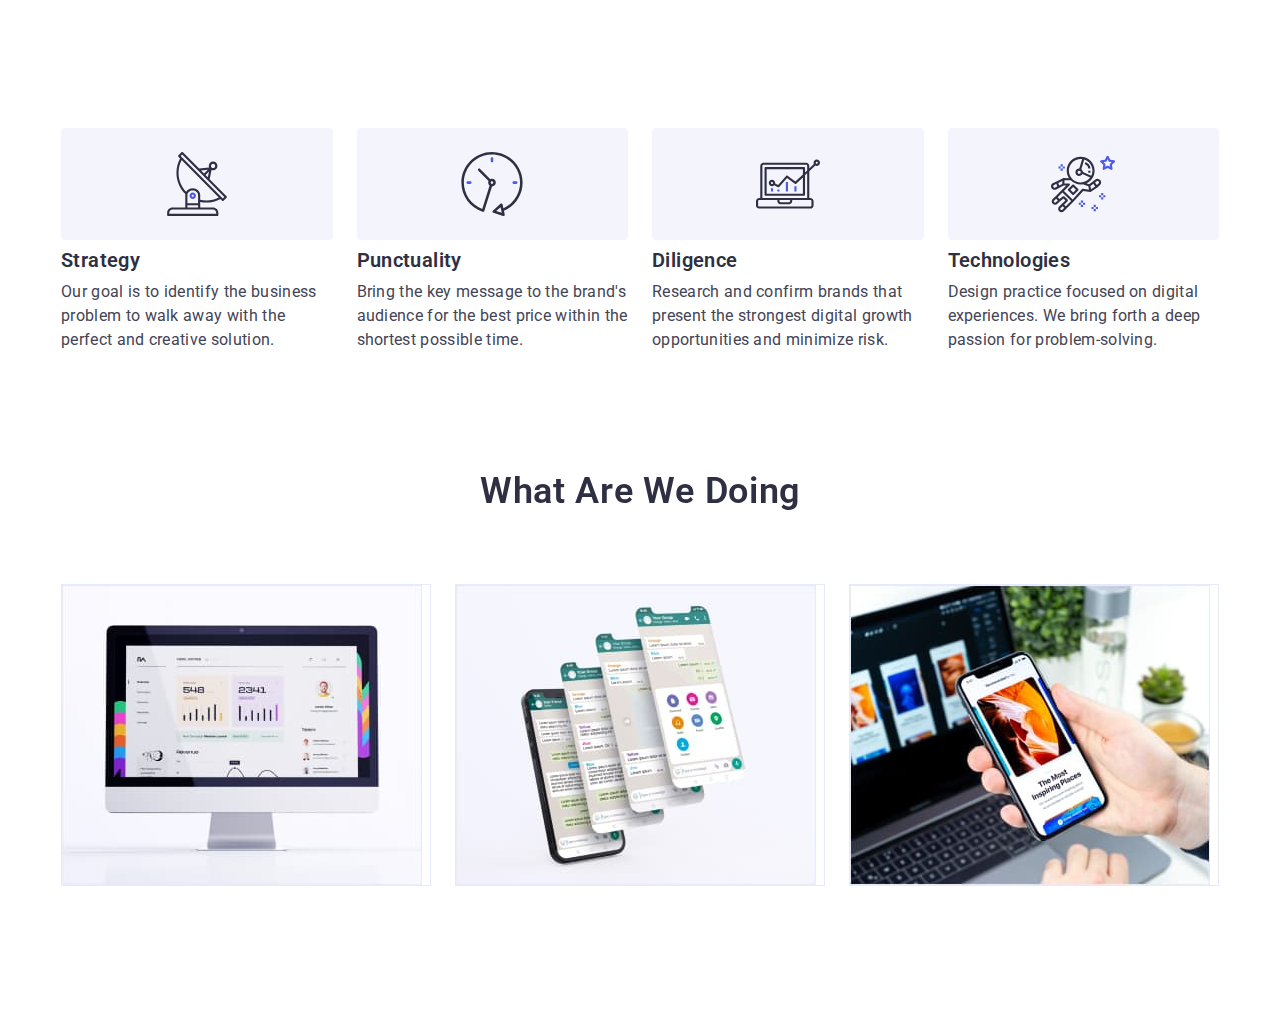
==== index.html @ c8f5b886 "Added adaptive markup for Our strengths section of index page" ====
<!DOCTYPE html>
<html lang="en">
    <head>
        <meta charset="UTF-8" />
        <meta http-equiv="X-UA-Compatible" content="IE=edge" />
        <meta name="viewport" content="width=device-width, initial-scale=1.0" />
        <title>WebStudio</title>
        <link rel="preconnect" href="https://fonts.googleapis.com" />
        <link rel="preconnect" href="https://fonts.gstatic.com" crossorigin />
        <link
            href="https://fonts.googleapis.com/css2?family=Raleway:wght@800&family=Roboto:wght@400;500;700;900&display=swap"
            rel="stylesheet"
        />
        <link
            rel="stylesheet"
            href="https://cdnjs.cloudflare.com/ajax/libs/animate.css/4.1.1/animate.min.css"
        />
        <link rel="stylesheet" href="https://unpkg.com/aos@next/dist/aos.css" />
        <link
            rel="stylesheet"
            href="https://cdnjs.cloudflare.com/ajax/libs/modern-normalize/1.1.0/modern-normalize.min.css"
            integrity="sha512-wpPYUAdjBVSE4KJnH1VR1HeZfpl1ub8YT/NKx4PuQ5NmX2tKuGu6U/JRp5y+Y8XG2tV+wKQpNHVUX03MfMFn9Q=="
            crossorigin="anonymous"
            referrerpolicy="no-referrer"
        />
        <link rel="stylesheet" href="./css/styles.css" />
        <link rel="stylesheet" href="./css/mobile.css" />
        <link rel="stylesheet" href="./css/tablet.css" />
        <link rel="stylesheet" href="./css/desktop.css" />
    </head>
    <body>
        <!-- <header class="header">
            <div class="container header-container">
                <nav class="header-navigation">
                    <a class="header-logo" href="./index.html"
                        >Web<span class="header-logo hl-span">Studio</span>
                    </a>
                    <ul class="header-list list">
                        <li class="header-item">
                            <a class="header-link current" href="./index.html">Studio</a>
                        </li>
                        <li class="header-item">
                            <a class="header-link" href="./portfolio.html">Portfolio</a>
                        </li>
                        <li class="header-item"><a class="header-link" href="">Contacts</a></li>
                    </ul>
                </nav>
                <ul class="header-contacts-list list">
                    <li class="header-contacts-item">
                        <a class="header-contacts-mail" href="mailto:info@devstudio.com"
                            >info@devstudio.com</a
                        >
                    </li>
                    <li class="header-contacts-item">
                        <a class="header-contacts-tel" href="tel:+11(000)111-11-11"
                            >+11 (000) 111-11-11</a
                        >
                    </li>
                </ul>
                <button class="menu-open-btn">
                    <svg class="menu-open-icon" width="32" height="22">
                        <use href="./images/icons.svg#icon-menu-hamburger"></use>
                    </svg>
                </button>
            </div>
            <div class="mob-menu">
                <div class="container">
                    <div class="mob-menu-top">
                        <button class="menu-close-btn">
                            <svg class="menu-close-icon" width="24" height="24">
                                <use href="./images/icons.svg#icon-close-icon-mob"></use>
                            </svg>
                        </button>
                        <nav class="menu-navigation">
                            <ul class="menu-list list">
                                <li class="menu-item">
                                    <a class="menu-link" href="./index.html">Studio</a>
                                </li>
                                <li class="menu-item">
                                    <a class="menu-link" href="./portfolio.html">Portfolio</a>
                                </li>
                                <li class="menu-item"><a class="menu-link" href="">Contacts</a></li>
                            </ul>
                        </nav>
                    </div>
                    <div class="mob-menu-bottom">
                        <ul class="menu-contacts-list list">
                            <li class="menu-contacts-item">
                                <a class="menu-contacts-mail" href="mailto:info@devstudio.com"
                                    >info@devstudio.com</a
                                >
                            </li>
                            <li class="menu-contacts-item">
                                <a class="menu-contacts-tel" href="tel:+11(000)111-11-11"
                                    >+11 (000) 111-11-11</a
                                >
                            </li>
                        </ul>
                    </div>
                </div>
            </div>
        </header> -->
        <main>
            <!-- Big banner -->
            <!-- <section class="big-banner big-banner-container">
                <div class="container">
                    <h1
                        class="big-banner-title animate__animated animate__zoomInDown animate__slow"
                    >
                        Effective Solutions for Your Business
                    </h1>
                    <button class="big-banner-btn" type="button" data-modal-open>
                        Order Service
                    </button>
                </div>
            </section> -->
            <!-- Why do you choose us -->
            <section class="our-strengths">
                <div class="container">
                    <h2 class="visually-hidden">Why do you choose us</h2>
                    <ul class="os-icons-list list">
                        <li class="os-icons-item">
                            <svg width="64px" height="64px">
                                <use href="./images/icons.svg#icon-antenna"></use>
                            </svg>
                        </li>
                        <li class="os-icons-item">
                            <svg width="64px" height="64px">
                                <use href="./images/icons.svg#icon-clock"></use>
                            </svg>
                        </li>
                        <li class="os-icons-item">
                            <svg width="64px" height="64px">
                                <use href="./images/icons.svg#icon-diagram"></use>
                            </svg>
                        </li>
                        <li class="os-icons-item">
                            <svg width="64px" height="64px">
                                <use href="./images/icons.svg#icon-astronaut"></use>
                            </svg>
                        </li>
                    </ul>
                    <ul class="our-strengths-list list">
                        <li class="our-strengths-item">
                            <h3 class="our-strengths-title">Strategy</h3>
                            <p class="our-strengths-text">
                                Our goal is to identify the business problem to walk away with the
                                perfect and creative solution.
                            </p>
                        </li>
                        <li class="our-strengths-item">
                            <h3 class="our-strengths-title">Punctuality</h3>
                            <p class="our-strengths-text">
                                Bring the key message to the brand's audience for the best price
                                within the shortest possible time.
                            </p>
                        </li>
                        <li class="our-strengths-item">
                            <h3 class="our-strengths-title">Diligence</h3>
                            <p class="our-strengths-text">
                                Research and confirm brands that present the strongest digital
                                growth opportunities and minimize risk.
                            </p>
                        </li>
                        <li class="our-strengths-item">
                            <h3 class="our-strengths-title">Technologies</h3>
                            <p class="our-strengths-text">
                                Design practice focused on digital experiences. We bring forth a
                                deep passion for problem-solving.
                            </p>
                        </li>
                    </ul>
                </div>
            </section>
            <!-- What are we doing -->
            <section class="our-projects">
                <div class="container">
                    <h2
                        class="our-projects-title"
                        data-aos="zoom-in-down"
                        data-aos-duration="1000"
                        data-aos-mirror="true"
                    >
                        What are we doing
                    </h2>
                    <ul class="our-projects-list list">
                        <li class="our-projects-item">
                            <img
                                src="./images/monitor.jpg"
                                alt="Monitor with the company's website displayed"
                                width="360"
                            />
                        </li>
                        <li class="our-projects-item">
                            <img
                                src="./images/cellphone.jpg"
                                alt="Mobile phone with the application displayed"
                                width="360"
                            />
                        </li>
                        <li class="our-projects-item">
                            <img
                                src="./images/laptop_and_cellphone.jpg"
                                alt="laptop and cellphone with the application displayed"
                                width="360"
                            />
                        </li>
                    </ul>
                </div>
            </section>
            <!-- Out team -->
            <!-- <section class="our-team">
                <div class="container">
                    <h2
                        class="our-team-title"
                        data-aos="zoom-in-down"
                        data-aos-duration="1000"
                        data-aos-mirror="true"
                    >
                        Our Team
                    </h2>
                    <ul class="our-team-list list">
                        <li class="our-team-item">
                            <img
                                src="./images/teammate-1.jpg"
                                alt="Photo by Mark Guerrero"
                                width="264"
                            />
                            <div class="teammate-text-container">
                                <h3 class="teammate-title">Mark Guerrero</h3>
                                <p class="teammate-text">Product Designer</p>
                                <ul class="ot-social-list list">
                                    <li class="social-list-item">
                                        <a
                                            class="social-item-link"
                                            target="_blank"
                                            rel="noreferrer noopener nofollow"
                                            href=""
                                        >
                                            <svg class="social-item-icon" width="16" height="16">
                                                <use href="./images/icons.svg#icon-instagram"></use>
                                            </svg>
                                        </a>
                                    </li>
                                    <li class="social-list-item">
                                        <a
                                            class="social-item-link"
                                            target="_blank"
                                            rel="noreferrer noopener nofollow"
                                            href=""
                                        >
                                            <svg class="social-item-icon" width="16" height="16">
                                                <use href="./images/icons.svg#icon-twitter"></use>
                                            </svg>
                                        </a>
                                    </li>
                                    <li class="social-list-item">
                                        <a
                                            class="social-item-link"
                                            target="_blank"
                                            rel="noreferrer noopener nofollow"
                                            href=""
                                        >
                                            <svg class="social-item-icon" width="16" height="16">
                                                <use href="./images/icons.svg#icon-facebook"></use>
                                            </svg>
                                        </a>
                                    </li>
                                    <li class="social-list-item">
                                        <a
                                            class="social-item-link"
                                            target="_blank"
                                            rel="noreferrer noopener nofollow"
                                            href=""
                                        >
                                            <svg class="social-item-icon" width="16" height="16">
                                                <use href="./images/icons.svg#icon-linkedin"></use>
                                            </svg>
                                        </a>
                                    </li>
                                </ul>
                            </div>
                        </li>
                        <li class="our-team-item">
                            <img
                                src="./images/teammate-2.jpg"
                                alt="Photo by Tom Ford"
                                width="264"
                            />
                            <div class="teammate-text-container">
                                <h3 class="teammate-title">Tom Ford</h3>
                                <p class="teammate-text">Frontend Developer</p>
                                <ul class="ot-social-list list">
                                    <li class="social-list-item">
                                        <a
                                            class="social-item-link"
                                            target="_blank"
                                            rel="noreferrer noopener nofollow"
                                            href=""
                                        >
                                            <svg class="social-item-icon" width="16" height="16">
                                                <use href="./images/icons.svg#icon-instagram"></use>
                                            </svg>
                                        </a>
                                    </li>
                                    <li class="social-list-item">
                                        <a
                                            class="social-item-link"
                                            target="_blank"
                                            rel="noreferrer noopener nofollow"
                                            href=""
                                        >
                                            <svg class="social-item-icon" width="16" height="16">
                                                <use href="./images/icons.svg#icon-twitter"></use>
                                            </svg>
                                        </a>
                                    </li>
                                    <li class="social-list-item">
                                        <a
                                            class="social-item-link"
                                            target="_blank"
                                            rel="noreferrer noopener nofollow"
                                            href=""
                                        >
                                            <svg class="social-item-icon" width="16" height="16">
                                                <use href="./images/icons.svg#icon-facebook"></use>
                                            </svg>
                                        </a>
                                    </li>
                                    <li class="social-list-item">
                                        <a
                                            class="social-item-link"
                                            target="_blank"
                                            rel="noreferrer noopener nofollow"
                                            href=""
                                        >
                                            <svg class="social-item-icon" width="16" height="16">
                                                <use href="./images/icons.svg#icon-linkedin"></use>
                                            </svg>
                                        </a>
                                    </li>
                                </ul>
                            </div>
                        </li>
                        <li class="our-team-item">
                            <img
                                src="./images/teammate-3.jpg"
                                alt="Photo by Camila Garcia"
                                width="264"
                            />
                            <div class="teammate-text-container">
                                <h3 class="teammate-title">Camila Garcia</h3>
                                <p class="teammate-text">Marketing</p>
                                <ul class="ot-social-list list">
                                    <li class="social-list-item">
                                        <a
                                            class="social-item-link"
                                            target="_blank"
                                            rel="noreferrer noopener nofollow"
                                            href=""
                                        >
                                            <svg class="social-item-icon" width="16" height="16">
                                                <use href="./images/icons.svg#icon-instagram"></use>
                                            </svg>
                                        </a>
                                    </li>
                                    <li class="social-list-item">
                                        <a
                                            class="social-item-link"
                                            target="_blank"
                                            rel="noreferrer noopener nofollow"
                                            href=""
                                        >
                                            <svg class="social-item-icon" width="16" height="16">
                                                <use href="./images/icons.svg#icon-twitter"></use>
                                            </svg>
                                        </a>
                                    </li>
                                    <li class="social-list-item">
                                        <a
                                            class="social-item-link"
                                            target="_blank"
                                            rel="noreferrer noopener nofollow"
                                            href=""
                                        >
                                            <svg class="social-item-icon" width="16" height="16">
                                                <use href="./images/icons.svg#icon-facebook"></use>
                                            </svg>
                                        </a>
                                    </li>
                                    <li class="social-list-item">
                                        <a
                                            class="social-item-link"
                                            target="_blank"
                                            rel="noreferrer noopener nofollow"
                                            href=""
                                        >
                                            <svg class="social-item-icon" width="16" height="16">
                                                <use href="./images/icons.svg#icon-linkedin"></use>
                                            </svg>
                                        </a>
                                    </li>
                                </ul>
                            </div>
                        </li>
                        <li class="our-team-item">
                            <img
                                src="./images/teammate-4.jpg"
                                alt="Photo by Daniel Wilson"
                                width="264"
                            />
                            <div class="teammate-text-container">
                                <h3 class="teammate-title">Daniel Wilson</h3>
                                <p class="teammate-text">UI Designer</p>
                                <ul class="ot-social-list list">
                                    <li class="social-list-item">
                                        <a
                                            class="social-item-link"
                                            target="_blank"
                                            rel="noreferrer noopener nofollow"
                                            href=""
                                        >
                                            <svg class="social-item-icon" width="16" height="16">
                                                <use href="./images/icons.svg#icon-instagram"></use>
                                            </svg>
                                        </a>
                                    </li>
                                    <li class="social-list-item">
                                        <a
                                            class="social-item-link"
                                            target="_blank"
                                            rel="noreferrer noopener nofollow"
                                            href=""
                                        >
                                            <svg class="social-item-icon" width="16" height="16">
                                                <use href="./images/icons.svg#icon-twitter"></use>
                                            </svg>
                                        </a>
                                    </li>
                                    <li class="social-list-item">
                                        <a
                                            class="social-item-link"
                                            target="_blank"
                                            rel="noreferrer noopener nofollow"
                                            href=""
                                        >
                                            <svg class="social-item-icon" width="16" height="16">
                                                <use href="./images/icons.svg#icon-facebook"></use>
                                            </svg>
                                        </a>
                                    </li>
                                    <li class="social-list-item">
                                        <a
                                            class="social-item-link"
                                            target="_blank"
                                            rel="noreferrer noopener nofollow"
                                            href=""
                                        >
                                            <svg class="social-item-icon" width="16" height="16">
                                                <use href="./images/icons.svg#icon-linkedin"></use>
                                            </svg>
                                        </a>
                                    </li>
                                </ul>
                            </div>
                        </li>
                    </ul>
                </div>
            </section> -->
            <!-- Customers -->
            <!-- <section class="customers">
                <div class="container">
                    <h2
                        class="customers-title"
                        data-aos="zoom-in-down"
                        data-aos-duration="1000"
                        data-aos-mirror="true"
                    >
                        customers
                    </h2>
                    <ul class="customers-icons-list list">
                        <li class="customers-icons-item">
                            <a
                                class="customers-item-link"
                                target="_blank"
                                rel="noreferrer noopener nofollow"
                                href=""
                            >
                                <svg class="customers-icon" width="104" height="56">
                                    <use href="./images/icons.svg#icon-logo-ya-co"></use>
                                </svg>
                            </a>
                        </li>
                        <li class="customers-icons-item">
                            <a
                                class="customers-item-link"
                                target="_blank"
                                rel="noreferrer noopener nofollow"
                                href=""
                            >
                                <svg class="customers-icon" width="104" height="56">
                                    <use href="./images/icons.svg#icon-logo-com-1"></use>
                                </svg>
                            </a>
                        </li>
                        <li class="customers-icons-item">
                            <a
                                class="customers-item-link"
                                target="_blank"
                                rel="noreferrer noopener nofollow"
                                href=""
                            >
                                <svg class="customers-icon" width="104" height="56">
                                    <use href="./images/icons.svg#icon-logo-com-2"></use>
                                </svg>
                            </a>
                        </li>
                        <li class="customers-icons-item">
                            <a
                                class="customers-item-link"
                                target="_blank"
                                rel="noreferrer noopener nofollow"
                                href=""
                            >
                                <svg class="customers-icon" width="104" height="56">
                                    <use href="./images/icons.svg#icon-logo-foster-peters"></use>
                                </svg>
                            </a>
                        </li>
                        <li class="customers-icons-item">
                            <a
                                class="customers-item-link"
                                target="_blank"
                                rel="noreferrer noopener nofollow"
                                href=""
                            >
                                <svg class="customers-icon" width="104" height="56">
                                    <use href="./images/icons.svg#icon-logo-brand"></use>
                                </svg>
                            </a>
                        </li>
                        <li class="customers-icons-item">
                            <a
                                class="customers-item-link"
                                target="_blank"
                                rel="noreferrer noopener nofollow"
                                href=""
                            >
                                <svg class="customers-icon" width="104" height="56">
                                    <use href="./images/icons.svg#icon-logo-com-3"></use>
                                </svg>
                            </a>
                        </li>
                    </ul>
                </div>
            </section> -->
        </main>
        <!-- <footer class="footer">
            <div class="container footer-container">
                <div class="footer-logo-container">
                    <a class="footer-logo" href="./index.html"
                        >Web<span class="footer-logo fl-span">Studio</span></a
                    >
                    <p class="footer-text">
                        Increase the flow of customers and sales for your business with digital
                        marketing & growth solutions.
                    </p>
                </div>
                <div class="footer-social-container">
                    <p class="footer-social-text">Social media</p>
                    <ul class="footer-social-list list">
                        <li class="fs-list-item">
                            <a
                                class="footer-social-link"
                                target="_blank"
                                rel="noreferrer noopener nofollow"
                                href=""
                            >
                                <svg class="footer-social-icon" width="24" height="24">
                                    <use href="./images/icons.svg#icon-instagram"></use>
                                </svg>
                            </a>
                        </li>
                        <li class="fs-list-item">
                            <a
                                class="footer-social-link"
                                target="_blank"
                                rel="noreferrer noopener nofollow"
                                href=""
                            >
                                <svg class="footer-social-icon" width="24" height="24">
                                    <use href="./images/icons.svg#icon-twitter"></use>
                                </svg>
                            </a>
                        </li>
                        <li class="fs-list-item">
                            <a
                                class="footer-social-link"
                                target="_blank"
                                rel="noreferrer noopener nofollow"
                                href=""
                            >
                                <svg class="footer-social-icon" width="24" height="24">
                                    <use href="./images/icons.svg#icon-facebook"></use>
                                </svg>
                            </a>
                        </li>
                        <li class="fs-list-item">
                            <a
                                class="footer-social-link"
                                target="_blank"
                                rel="noreferrer noopener nofollow"
                                href=""
                            >
                                <svg class="footer-social-icon" width="24" height="24">
                                    <use href="./images/icons.svg#icon-linkedin"></use>
                                </svg>
                            </a>
                        </li>
                    </ul>
                </div>
                <div class="footer-subscribe-container">
                    <p class="subscribe-text">Subscribe</p>
                    <form class="subscribe-form">
                        <input
                            type="email"
                            class="subscribe-input"
                            name="user-email"
                            placeholder="E-mail"
                            required
                        />
                        <button type="submit" class="subscribe-btn">
                            <span class="subscribe-btn-container">
                                <span class="subscribe-btn-text">Subscribe</span>
                                <svg class="ss-item-icon" width="24" height="24">
                                    <use href="./images/icons.svg#icon-subscribe"></use>
                                </svg>
                            </span>
                        </button>
                    </form>
                </div>
            </div>
        </footer> -->
        <div class="backdrop is-hidden" data-modal>
            <div class="modal">
                <div class="modal-container">
                    <p class="modal-title">Leave your contacts and we will call you back</p>
                    <button type="button" class="close-icon-btn" data-modal-close>
                        <svg class="close-icon" width="8" height="8">
                            <use href="./images/icons.svg#icon-close-icon"></use>
                        </svg>
                    </button>
                    <form class="modal-form">
                        <ul class="modal-form-list list">
                            <li class="mf-list-item">
                                <label class="user-name-label" for="user-name">Name</label>
                                <div class="modal-input-container">
                                    <input
                                        class="user-name-input"
                                        type="text"
                                        name="user-name"
                                        id="user-name"
                                        required
                                    />
                                    <svg class="modal-input-icon" width="18" height="18">
                                        <use href="./images/icons.svg#icon-person-black"></use>
                                    </svg>
                                </div>
                            </li>
                            <li class="mf-list-item">
                                <label class="user-phone-label" for="user-phone">Phone</label>
                                <div class="modal-input-container">
                                    <input
                                        class="user-phone-input"
                                        type="tel"
                                        name="user-phone"
                                        id="user-phone"
                                        required
                                    />
                                    <svg class="modal-input-icon" width="18" height="24">
                                        <use href="./images/icons.svg#icon-phone-black"></use>
                                    </svg>
                                </div>
                            </li>
                            <li class="mf-list-item">
                                <label class="user-email-label" for="user-email">Email</label>
                                <div class="modal-input-container">
                                    <input
                                        class="user-email-input"
                                        type="email"
                                        name="user-email"
                                        id="user-email"
                                        required
                                    />
                                    <svg class="modal-input-icon" width="18" height="24">
                                        <use href="./images/icons.svg#icon-email-black"></use>
                                    </svg>
                                </div>
                            </li>
                        </ul>
                        <div class="modal-form-textarea">
                            <label class="user-comment-label" for="user-comment">Comment</label>
                            <textarea
                                class="user-comment-textarea"
                                name="user-comment"
                                id="user-comment"
                                cols="30"
                                rows="10"
                                placeholder="Text input"
                            ></textarea>
                        </div>
                        <div class="mf-user-ready">
                            <input
                                class="user-ready-input visually-hidden"
                                type="checkbox"
                                name="user-ready"
                                id="user-ready"
                                value="true"
                            />
                            <label class="user-ready-label" for="user-ready"
                                ><span>
                                    <svg class="user-ready-icon" width="10" height="8">
                                        <use
                                            href="./images/icons.svg#icon-ready-check"
                                        ></use></svg></span
                                >I accept the terms and conditions of the&nbsp;
                                <a
                                    class="privacy-policy-link"
                                    target="_blank"
                                    rel="noreferrer noopener nofollow"
                                    href=""
                                    >Privacy Policy</a
                                >
                            </label>
                        </div>
                        <button class="modal-form-btn" type="submit">Send</button>
                    </form>
                </div>
            </div>
        </div>
        <script src="https://unpkg.com/aos@next/dist/aos.js"></script>
        <script>
            AOS.init();
        </script>
        <!-- <script src="./js/mobile-menu.js"></script> -->
        <script src="./js/modal.js"></script>
    </body>
</html>
---- css/styles.css ----
/** VARIABLES*/
:root {
    /**COLORS*/
    --primary-bg: #ffffff;
    --primary-brand: #4d5ae5;
    --dark: #2e2f42;
    --success: #31d0aa;
    --text: #434455;
    --subtle-text: #8e8f99;
    --accent: #e7e9fc;
    --light: #f4f4fd;
    --hover-focus: #404bbf;
    --bg-gradient: linear-gradient(#2e2f42b3, #2e2f42b3);
    --bg-modal: #fcfcfc;
    --modal-overlay: #2e2f4266;
    /**FONTS*/
    --main-font: "Roboto", sans-serif;
    --secondary-font: "Raleway", sans-serif;
    /**TRANSITIONS*/
    --transition-color: color 250ms cubic-bezier(0.4, 0, 0.2, 1);
    --transition-bg-color: background-color 250ms cubic-bezier(0.4, 0, 0.2, 1);
    --transition-box-shadow: box-shadow 250ms cubic-bezier(0.4, 0, 0.2, 1);
}

/**RESET STYLES*/
p,
h1,
h2,
h3,
h4,
h5,
h6 {
    margin: 0;
}
ul,
ol {
    margin: 0;
    padding-left: 0;
}

body {
    font-family: var(--main-font);
    color: var(--text);
    background-color: var(--primary-bg);
}

/**COMMON STYLES*/
.list {
    list-style: none;
}
.visually-hidden {
    position: absolute;
    width: 1px;
    height: 1px;
    margin: -1px;
    border: 0;
    padding: 0;
    white-space: nowrap;
    clip-path: inset(100%);
    overflow: hidden;
}
img {
    display: block;
    max-width: 100%;
    height: auto;
}
:focus {
    outline: transparent;
}

/*!CONTAINER*/
.container {
    width: 1158px;
    padding: 0px 15px;
    margin: 0 auto;
}

/**INDEX PAGE STYLES*/
/*!HEADER*/
.header {
    background-color: var(--primary-bg);
    border-bottom: 1px solid #e7e9fc;
}
.header-container {
    display: flex;
}
.header-navigation {
    display: flex;
    margin-right: auto;
    align-items: center;
}
.header-logo {
    width: 115px;
    font-family: var(--secondary-font);
    font-weight: 800;
    font-size: 18px;
    color: var(--primary-brand);
    line-height: 1.33;
    letter-spacing: 0.03em;
    text-transform: uppercase;
    text-decoration: none;
    margin-right: 76px;
    padding: 24px 0px 24px 0px;
}
.hl-span {
    color: var(--dark);
}
.header-list {
    display: flex;
    gap: 40px;
}
/* .header-item {
} */
.header-link {
    position: relative;
    display: block;
    font-weight: 600;
    color: var(--dark);
    line-height: 1.5;
    letter-spacing: 0.02em;
    text-decoration: none;
    padding: 24px 0px 24px 0px;
    transition: var(--transition-color);
}
.header-link.current {
    color: var(--hover-focus);
}
.header-link.current::after {
    content: "";
    position: absolute;
    bottom: 0;
    left: 0;
    width: 100%;
    height: 4px;
    background-color: var(--hover-focus);
    border-radius: 2px;
}

.header-contacts-list {
    display: flex;
    gap: 40px;
}
/* .header-contacts-item {
} */
.header-contacts-mail,
.header-contacts-tel {
    display: inline-block;
    font-style: normal;
    color: inherit;
    text-decoration: none;
    line-height: 1.5;
    letter-spacing: 0.02em;
    padding: 24px 0px 24px 0px;
    transition: var(--transition-color);
}
.header-contacts-mail:is(:hover, :focus),
.header-contacts-tel:is(:hover, :focus),
.header-link:is(:hover, :focus) {
    color: var(--hover-focus);
}

/*!BIG BANNER*/
.big-banner {
    background-color: var(--dark);
    text-align: center;
    padding: 188px 0px;
}
.big-banner-container {
    max-width: 1440px;
    height: 600px;
    background-image: var(--bg-gradient), url(../images/big-banner-bg.jpg);
    background-repeat: no-repeat;
    background-position: center;
    background-size: cover;
    margin-right: auto;
    margin-left: auto;
}

.big-banner-title {
    width: 496px;
    font-weight: 700;
    margin-right: auto;
    margin-left: auto;
    font-size: 56px;
    line-height: 1.07;
    letter-spacing: 0.02em;
    color: var(--primary-bg);
}
.big-banner-btn {
    display: inline-block;
    min-width: 169px;
    height: 56px;
    margin-top: 48px;
    font-family: inherit;
    font-weight: 600;
    font-size: 16px;
    line-height: 1.18;
    letter-spacing: 0.04em;
    background-color: var(--primary-brand);
    color: var(--primary-bg);
    cursor: pointer;
    border: none;
    border-radius: 4px;
    box-shadow: 0px 4px 4px rgba(0, 0, 0, 0.15);
    transition: var(--transition-bg-color), var(--transition-color), var(--transition-box-shadow);
}
.big-banner-btn:is(:hover, :focus) {
    background-color: var(--hover-focus);
    color: var(--primary-bg);
    box-shadow: 0px 4px 4px rgba(0, 0, 0, 0.15);
}

/*!OUR STRENGTHS*/
.our-strengths {
    padding-top: 120px;
    background-color: var(--primary-bg);
}
.our-strengths-list {
    display: flex;
    gap: 24px;
}
.our-strengths-item {
    width: calc((100% - 72px) / 4);
}
.os-icons-list {
    display: flex;
    gap: 24px;
    height: 112px;
}
.os-icons-item {
    display: flex;
    justify-content: center;
    align-items: center;
    width: calc((100% - 72px) / 4);
    background-color: var(--light);
    border-radius: 4px;
}
/* .os-item-icon {
} */
.our-strengths-title {
    font-weight: 600;
    font-size: 20px;
    line-height: 1.2;
    letter-spacing: 0.02em;
    color: var(--dark);
    margin-top: 8px;
}
.our-strengths-text {
    line-height: 1.5;
    letter-spacing: 0.02em;
    margin-top: 8px;
}

/*!OUR PROJECTS*/
.our-projects {
    background-color: var(--primary-bg);
    padding: 120px 0px 120px 0px;
    text-align: center;
}
.our-projects-title,
.our-team-title,
.customers-title {
    font-weight: 600;
    font-size: 36px;
    line-height: 1.11;
    letter-spacing: 0.02em;
    text-transform: capitalize;
    color: var(--dark);
}
.our-projects-list,
.our-team-list {
    display: flex;
    gap: 24px;
    margin-top: 72px;
}
.our-projects-item {
    width: calc((100% - 48px) / 3);
    border: 1px solid var(--accent);
}

/*!OUR TEAM*/
.our-team {
    background-color: var(--light);
    padding: 120px 0px 120px 0px;
    text-align: center;
}
.our-team-item {
    width: calc((100% - 72px) / 4);
    background-color: var(--primary-bg);
    box-shadow: 0px 1px 6px rgba(46, 47, 66, 0.08), 0px 1px 1px rgba(46, 47, 66, 0.16),
        0px 2px 1px rgba(46, 47, 66, 0.08);
    border-radius: 0px 0px 4px 4px;
}
.teammate-text-container {
    padding: 32px 16px;
}
.teammate-title {
    font-weight: 600;
    font-size: 20px;
    line-height: 1.2;
    letter-spacing: 0.02em;
    color: var(--dark);
}
.teammate-text {
    line-height: 1.5;
    letter-spacing: 0.02em;
    margin-top: 8px;
}
.ot-social-list {
    display: flex;
    justify-content: center;
    gap: 24px;
    margin-top: 8px;
}
.social-list-item {
    width: 40px;
    height: 40px;
}
.social-item-link {
    width: 100%;
    height: 100%;
    background-color: var(--primary-brand);
    border-radius: 50%;
    display: flex;
    align-items: center;
    justify-content: center;
    transition: var(--transition-bg-color);
}
.social-item-icon {
    fill: var(--primary-bg);
}
.social-item-link:is(:hover, :focus) {
    background-color: var(--hover-focus);
}

/*!CUSTOMERS*/
.customers {
    background-color: var(--primary-bg);
    padding: 130px 0px 120px 0px;
    text-align: center;
}
.customers-icons-list {
    display: flex;
    gap: 24px;
    margin-top: 72px;
}
.customers-icons-item {
    width: calc((100% - 120px) / 6);
    height: 88px;
}
.customers-item-link {
    width: 100%;
    height: 100%;
    display: flex;
    align-items: center;
    justify-content: center;
    border: 1px solid var(--subtle-text);
    border-radius: 4px;
    transition: border-color 250ms cubic-bezier(0.4, 0, 0.2, 1);
}
.customers-item-link:is(:hover, :focus) {
    border-color: var(--hover-focus);
}
.customers-item-link:is(:hover, :focus) .customers-icon {
    fill: var(--hover-focus);
}
.customers-icon {
    fill: var(--subtle-text);
    transition: fill 250ms cubic-bezier(0.4, 0, 0.2, 1);
}

/*!FOOTER*/
.footer {
    padding: 100px 0px 100px 0px;
    background-color: var(--dark);
}
.footer-container {
    display: flex;
}
/* .footer-logo-container {
} */
.footer-logo {
    font-family: var(--secondary-font);
    font-weight: 800;
    font-size: 18px;
    line-height: 1.16;
    letter-spacing: 0.03em;
    text-transform: uppercase;
    color: var(--primary-brand);
    text-decoration: none;
}
.fl-span {
    color: var(--light);
}
.footer-text {
    font-family: var(--main-font);
    font-weight: 400;
    font-size: 16px;
    line-height: 1.5;
    letter-spacing: 0.02em;
    color: var(--accent);
    max-width: 264px;
    margin-top: 16px;
}
.footer-social-container {
    margin-left: 120px;
}
.footer-social-text {
    font-weight: 500;
    font-size: 16px;
    line-height: 1.5;
    letter-spacing: 0.02em;
    color: var(--primary-bg);
}
.footer-social-list {
    display: flex;
    gap: 16px;
    justify-content: center;
    margin-top: 16px;
}
.fs-list-item {
    width: 40px;
    height: 40px;
}
.footer-social-link {
    width: 100%;
    height: 100%;
    background-color: rgba(255, 255, 255, 0.1);
    border-radius: 50%;
    display: flex;
    justify-content: center;
    align-items: center;
    transition: var(--transition-bg-color);
}
.footer-social-link:is(:hover, :focus) {
    background-color: #31d0aa;
}
.footer-social-icon {
    fill: var(--primary-bg);
}
.footer-subscribe-container {
    margin-left: 80px;
}
.subscribe-text {
    font-weight: 500;
    font-size: 16px;
    line-height: 1.5;
    letter-spacing: 0.02em;
    color: var(--primary-bg);
}
.subscribe-form {
    display: flex;
    gap: 24px;
    margin-top: 16px;
}
.subscribe-input {
    width: 264px;
    height: 40px;
    padding-left: 16px;
    font-size: 12px;
    line-height: 2;
    letter-spacing: 0.04em;
    color: rgba(255, 255, 255, 0.6);
    border: 1px solid rgba(255, 255, 255, 0.3);
    border-radius: 4px;
    background-color: transparent;
}
.subscribe-btn {
    min-width: 165px;
    height: 40px;
    padding: 8px 24px;
    border: none;
    border-radius: 4px;
    background-color: var(--primary-brand);
    cursor: pointer;
    transition: var(--transition-bg-color), var(--transition-box-shadow);
}
.subscribe-btn:is(:hover, :focus) {
    background-color: var(--hover-focus);
    box-shadow: 0px 4px 4px rgba(0, 0, 0, 0.15);
}
.subscribe-btn-container {
    display: flex;
    gap: 16px;
}
.subscribe-btn-text {
    font-weight: 500;
    font-size: 16px;
    line-height: 1.5;
    letter-spacing: 0.04em;
    color: var(--primary-bg);
}
.ss-item-icon {
    fill: var(--primary-bg);
}

/*!INDEX PAGE MODAl*/
.backdrop {
    position: fixed;
    top: 0;
    left: 0;
    width: 100%;
    height: 100%;
    background-color: var(--modal-overlay);
    opacity: 1;
    transition: opacity 250ms cubic-bezier(0.4, 0, 0.2, 1);
}
.backdrop.is-hidden {
    opacity: 0;
    pointer-events: none;
}
.modal-container {
    margin: 0 auto;
    padding: 72px 24px 24px 24px;
}
.modal {
    position: absolute;
    top: 50%;
    left: 50%;
    transform: translate(-50%, -50%);
    width: 408px;
    min-height: 576px;
    background-color: var(--bg-modal);
    box-shadow: 0px 1px 1px rgba(0, 0, 0, 0.14), 0px 1px 3px rgba(0, 0, 0, 0.12),
        0px 2px 1px rgba(0, 0, 0, 0.2);
    border-radius: 4px;
}
.modal-title {
    font-weight: 500;
    font-size: 16px;
    line-height: 1.5;
    text-align: center;
    letter-spacing: 0.02em;
}
.close-icon-btn {
    position: absolute;
    top: 24px;
    right: 24px;
    width: 24px;
    height: 24px;
    display: flex;
    justify-content: center;
    align-items: center;
    background-color: var(--accent);
    border: 1px solid rgba(0, 0, 0, 0.1);
    border-radius: 50%;
    cursor: pointer;
    transition: background-color 250ms cubic-bezier(0.4, 0, 0.2, 1);
}
.close-icon-btn:hover {
    background-color: var(--hover-focus);
}
.close-icon-btn:hover .close-icon {
    fill: var(--primary-bg);
}
.close-icon {
    fill: #000000;
    transition: fill 250ms cubic-bezier(0.4, 0, 0.2, 1);
}
.modal-form {
    margin-top: 16px;
}
.modal-form-list {
    display: flex;
    flex-direction: column;
    gap: 8px;
}
.mf-list-item {
    width: 360px;
}
.user-name-label,
.user-phone-label,
.user-email-label,
.user-comment-label {
    font-weight: 400;
    font-size: 12px;
    line-height: 1.33;
    letter-spacing: 0.04em;
    color: var(--subtle-text);
}
.modal-input-container {
    position: relative;
    margin-top: 4px;
}
.modal-input-icon {
    position: absolute;
    left: 16px;
    top: 50%;
    transform: translateY(-50%);
    transition: fill 250ms cubic-bezier(0.4, 0, 0.2, 1);
}
.user-name-input,
.user-phone-input,
.user-email-input {
    width: 100%;
    height: 40px;
    padding-left: 38px;
    font-weight: 500;
    font-size: 13px;
    line-height: 1.33;
    letter-spacing: 0.04em;
    color: var(--text);
    border: 1px solid rgba(33, 33, 33, 0.2);
    border-radius: 4px;
    transition: border-color 250ms cubic-bezier(0.4, 0, 0.2, 1);
}
.user-name-input:focus,
.user-phone-input:focus,
.user-email-input:focus {
    border: 1px solid var(--primary-brand);
}
.user-name-input:focus + .modal-input-icon,
.user-phone-input:focus + .modal-input-icon,
.user-email-input:focus + .modal-input-icon {
    fill: var(--primary-brand);
}
.modal-form-textarea {
    width: 360px;
    margin-top: 8px;
}
.user-comment-textarea {
    width: 100%;
    height: 120px;
    padding: 8px 16px;
    margin-top: 4px;
    font-weight: 500;
    font-size: 13px;
    line-height: 1.33;
    letter-spacing: 0.04em;
    color: var(--text);
    border: 1px solid rgba(33, 33, 33, 0.2);
    border-radius: 4px;
    resize: none;
}
.user-comment-textarea::placeholder {
    font-weight: 400;
    font-size: 12px;
    line-height: 1.33;
    letter-spacing: 0.04em;
    color: #75757580;
}
.mf-user-ready {
    margin-top: 16px;
}
/* .user-ready-input {
} */
.user-ready-input:checked + .user-ready-label span {
    background-color: var(--hover-focus);
    border: none;
    fill: var(--light);
}
.user-ready-label {
    display: flex;
    align-items: center;
    font-weight: 400;
    font-size: 12px;
    line-height: 1.33;
    letter-spacing: 0.04em;
    color: #757575;
}
.user-ready-label span {
    display: flex;
    justify-content: center;
    align-items: center;
    width: 16px;
    height: 16px;
    margin-right: 8px;
    border-radius: 3px;
    border: 2px solid #000000;
    fill: transparent;
}
/* .user-ready-icon {
} */
.privacy-policy-link {
    color: var(--primary-brand);
}
.modal-form .modal-form-btn {
    display: block;
    margin-top: 24px;
    margin-left: auto;
    margin-right: auto;
}
.modal-form-btn {
    width: 169px;
    height: 56px;
    padding: 16px 32px;
    font-family: inherit;
    font-weight: 500;
    font-size: 16px;
    line-height: 1.5;
    letter-spacing: 0.04em;
    color: var(--primary-bg);
    background: var(--primary-brand);
    box-shadow: 0px 4px 4px rgba(0, 0, 0, 0.15);
    border: none;
    border-radius: 4px;
    cursor: pointer;
    transition: var(--transition-bg-color), var(--transition-color), var(--transition-box-shadow);
}
.modal-form-btn:is(:hover, :focus) {
    background-color: var(--hover-focus);
    color: var(--primary-bg);
    box-shadow: 0px 4px 4px rgba(0, 0, 0, 0.15);
}
/*!----------------------------------------------------------------*/

/**PORTFOLIO PAGE STYLES*/
/*!FINISHED PRODUCTS*/
.finished-products {
    background-color: var(--primary-bg);
    padding: 96px 0px 120px;
}
.filter-buttons-list {
    display: flex;
    justify-content: center;
    gap: 24px;
}
/* .filter-buttons-item {
} */
.filter-btn {
    font-family: inherit;
    font-weight: 600;
    font-size: 16px;
    color: var(--primary-brand);
    line-height: 1.5;
    letter-spacing: 0.04em;
    background-color: var(--light);
    border: 1px solid var(--accent);
    border-radius: 4px;
    cursor: pointer;
    padding: 12px 24px;
    transition: var(--transition-bg-color), var(--transition-color), var(--transition-box-shadow);
}
.filter-btn:is(:hover, :focus) {
    background-color: var(--hover-focus);
    color: var(--primary-bg);
    box-shadow: 0px 3px 1px rgba(0, 0, 0, 0.1), 0px 2px 1px rgba(0, 0, 0, 0.08),
        0px 2px 2px rgba(0, 0, 0, 0.12);
}
.finished-products-list {
    display: flex;
    flex-wrap: wrap;
    row-gap: 48px;
    column-gap: 24px;
    margin-top: 72px;
}
.finished-products-item {
    background-color: var(--primary-bg);
    width: calc((100% - 48px) / 3);
    box-shadow: 0px 1px 6px rgba(46, 47, 66, 0.08);
    transition: var(--transition-box-shadow);
}
.finished-products-item:hover {
    box-shadow: 0px 1px 6px rgba(46, 47, 66, 0.08), 0px 1px 1px rgba(46, 47, 66, 0.16),
        0px 2px 1px rgba(46, 47, 66, 0.08);
}
.product-thumb {
    position: relative;
    overflow: hidden;
}
.overlay-container {
    position: absolute;
    top: 0;
    left: 0;
    width: 100%;
    height: 100%;
    background-color: var(--primary-brand);
    transform: translateY(100%);
    transition: transform 250ms cubic-bezier(0.4, 0, 0.2, 1);
}
.overlay-container-text {
    padding: 40px 32px 164px;
    font-size: 16px;
    line-height: 1.5;
    letter-spacing: 0.02em;
    color: var(--light);
}
.finished-products-item:hover .overlay-container {
    transform: translateY(0);
}
.products-text-container {
    padding: 32px 0px 32px 16px;
    border-bottom: 1px solid var(--accent);
    border-right: 1px solid var(--accent);
    border-left: 1px solid var(--accent);
    transition: border-bottom 250ms cubic-bezier(0.4, 0, 0.2, 1),
        border-right 250ms cubic-bezier(0.4, 0, 0.2, 1),
        border-left 250ms cubic-bezier(0.4, 0, 0.2, 1);
}
.finished-products-item:hover .products-text-container {
    border-bottom: 0.5px solid var(--light);
    border-right: 0.5px solid var(--light);
    border-left: 0.5px solid var(--light);
}
.finished-products-title {
    font-weight: 600;
    font-size: 20px;
    line-height: 1.2;
    letter-spacing: 0.02em;
    color: var(--dark);
}
.finished-products-text {
    font-size: 16px;
    line-height: 1.5;
    letter-spacing: 0.02em;
    color: var(--text);
    margin-top: 8px;
}
---- css/mobile.css ----
@media screen and (min-width: 480px) {
    .container {
        width: 426px;
    }
}
---- css/tablet.css ----
@media screen and (min-width: 768px) {
    .container {
        width: 766px;
    }
    .our-strengths-list {
        column-gap: 24px;
    }
    .our-strengths-item {
        width: calc((100% - 24px) / 2);
    }
    .our-strengths-title {
        text-align: left;
    }
}
---- css/desktop.css ----
@media screen and (min-width: 1200px) {
    .container {
        width: 1158px;
    }
    .os-icons-list {
        display: flex;
    }
    .our-strengths {
        padding-top: 120px;
    }
    .our-strengths-item {
        width: calc((100% - 72px) / 4);
    }
    .our-strengths-title {
        font-weight: 600;
        font-size: 20px;
        line-height: 1.2;
        margin-top: 8px;
    }
    .our-strengths-text {
        font-weight: 400;
    }
}
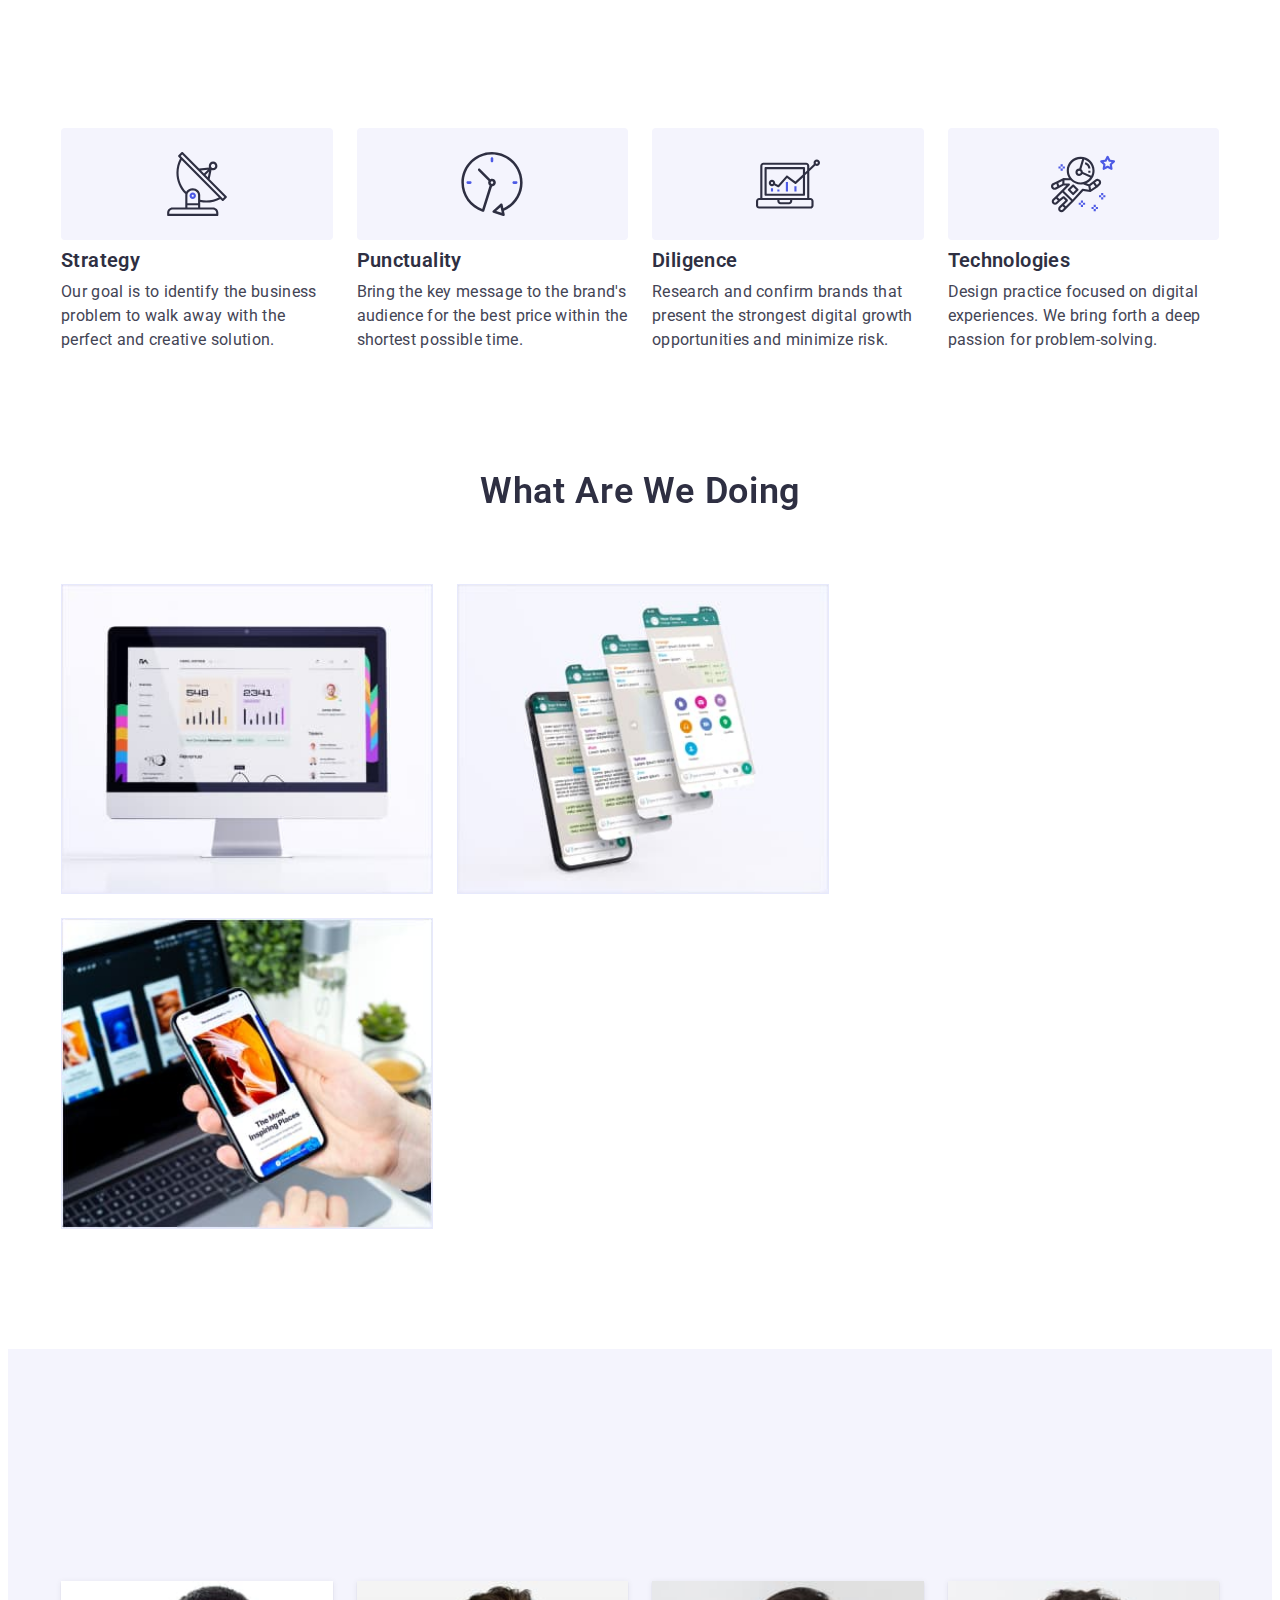
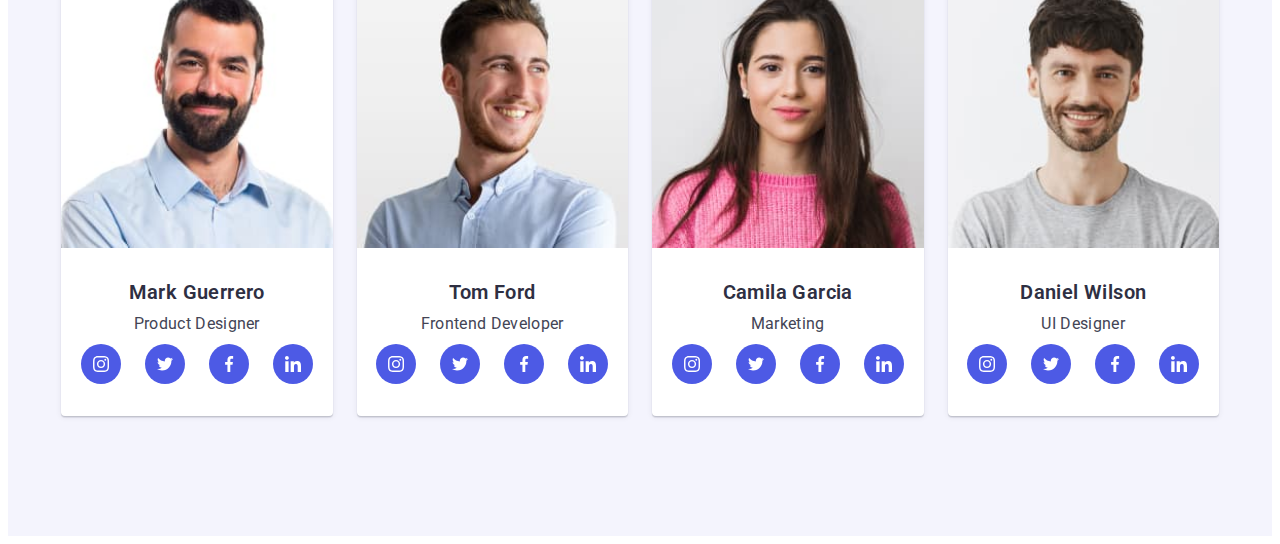
==== commit ffb3f954: "Added adaptive markup to Our Team section of index page" ====
--- a/index.html
+++ b/index.html
@@ -209,7 +209,7 @@
                 </div>
             </section>
             <!-- Out team -->
-            <!-- <section class="our-team">
+            <section class="our-team">
                 <div class="container">
                     <h2
                         class="our-team-title"
@@ -466,7 +466,7 @@
                         </li>
                     </ul>
                 </div>
-            </section> -->
+            </section>
             <!-- Customers -->
             <!-- <section class="customers">
                 <div class="container">
--- a/css/styles.css
+++ b/css/styles.css
@@ -63,6 +63,7 @@
     display: block;
     max-width: 100%;
     height: auto;
+    width: 100%;
 }
 :focus {
     outline: transparent;
@@ -70,7 +71,6 @@
 
 /*!CONTAINER*/
 .container {
-    width: 1158px;
     padding: 0px 15px;
     margin: 0 auto;
 }
@@ -212,54 +212,54 @@
 
 /*!OUR STRENGTHS*/
 .our-strengths {
-    padding-top: 120px;
+    padding: 96px 0;
     background-color: var(--primary-bg);
 }
 .our-strengths-list {
     display: flex;
-    gap: 24px;
+    flex-wrap: wrap;
+    gap: 72px;
 }
 .our-strengths-item {
-    width: calc((100% - 72px) / 4);
-}
-.os-icons-list {
-    display: flex;
-    gap: 24px;
-    height: 112px;
-}
-.os-icons-item {
-    display: flex;
-    justify-content: center;
-    align-items: center;
-    width: calc((100% - 72px) / 4);
-    background-color: var(--light);
-    border-radius: 4px;
-}
-/* .os-item-icon {
-} */
+    width: 100%;
+}
 .our-strengths-title {
     font-weight: 600;
-    font-size: 20px;
-    line-height: 1.2;
-    letter-spacing: 0.02em;
+    font-size: 36px;
+    text-align: center;
+    line-height: 1.11;
+    letter-spacing: 0.02em;
+    text-transform: capitalize;
     color: var(--dark);
+}
+.our-strengths-text {
+    font-weight: 500;
+    line-height: 1.5;
+    letter-spacing: 0.02em;
     margin-top: 8px;
 }
-.our-strengths-text {
-    line-height: 1.5;
-    letter-spacing: 0.02em;
-    margin-top: 8px;
+/*!MEDIA*/
+@media screen and (max-width: 1199px) {
+    .os-icons-list {
+        display: none;
+    }
 }
 
 /*!OUR PROJECTS*/
-.our-projects {
-    background-color: var(--primary-bg);
-    padding: 120px 0px 120px 0px;
+/*!MEDIA*/
+@media screen and (max-width: 1199px) {
+    .our-projects {
+        display: none;
+    }
+}
+
+/*!OUR TEAM*/
+.our-team {
+    background-color: var(--light);
+    padding: 96px 0px;
     text-align: center;
 }
-.our-projects-title,
-.our-team-title,
-.customers-title {
+.our-team-title {
     font-weight: 600;
     font-size: 36px;
     line-height: 1.11;
@@ -267,32 +267,21 @@
     text-transform: capitalize;
     color: var(--dark);
 }
-.our-projects-list,
 .our-team-list {
     display: flex;
-    gap: 24px;
+    flex-wrap: wrap;
+    gap: 72px;
     margin-top: 72px;
 }
-.our-projects-item {
-    width: calc((100% - 48px) / 3);
-    border: 1px solid var(--accent);
-}
-
-/*!OUR TEAM*/
-.our-team {
-    background-color: var(--light);
-    padding: 120px 0px 120px 0px;
-    text-align: center;
-}
 .our-team-item {
-    width: calc((100% - 72px) / 4);
+    width: 100%;
     background-color: var(--primary-bg);
     box-shadow: 0px 1px 6px rgba(46, 47, 66, 0.08), 0px 1px 1px rgba(46, 47, 66, 0.16),
         0px 2px 1px rgba(46, 47, 66, 0.08);
     border-radius: 0px 0px 4px 4px;
 }
 .teammate-text-container {
-    padding: 32px 16px;
+    padding: 32px 14px;
 }
 .teammate-title {
     font-weight: 600;
@@ -338,6 +327,14 @@
     background-color: var(--primary-bg);
     padding: 130px 0px 120px 0px;
     text-align: center;
+}
+.customers-title {
+    font-weight: 600;
+    font-size: 36px;
+    line-height: 1.11;
+    letter-spacing: 0.02em;
+    text-transform: capitalize;
+    color: var(--dark);
 }
 .customers-icons-list {
     display: flex;
--- a/css/mobile.css
+++ b/css/mobile.css
@@ -2,4 +2,7 @@
     .container {
         width: 426px;
     }
+    .our-team > .container {
+        width: 294px;
+    }
 }
--- a/css/tablet.css
+++ b/css/tablet.css
@@ -1,4 +1,5 @@
 @media screen and (min-width: 768px) {
+    /*!OUR STRENGTHS*/
     .container {
         width: 766px;
     }
@@ -11,4 +12,18 @@
     .our-strengths-title {
         text-align: left;
     }
+    /*!OUR TEAM*/
+    .our-team {
+        padding: 96px 0px 104px;
+    }
+    .our-team > .container {
+        width: 582px;
+    }
+    .our-team-list {
+        row-gap: 64px;
+        column-gap: 24px;
+    }
+    .our-team-item {
+        width: calc((100% - 24px) / 2);
+    }
 }
--- a/css/desktop.css
+++ b/css/desktop.css
@@ -1,18 +1,28 @@
 @media screen and (min-width: 1200px) {
+    /*!OUR STRENGTHS*/
+    .our-strengths {
+        padding: 120px 0 0;
+    }
     .container {
         width: 1158px;
     }
     .os-icons-list {
         display: flex;
+        gap: 24px;
+        height: 112px;
     }
-    .our-strengths {
-        padding-top: 120px;
+    .os-icons-item {
+        display: flex;
+        justify-content: center;
+        align-items: center;
+        width: calc((100% - 72px) / 4);
+        background-color: var(--light);
+        border-radius: 4px;
     }
     .our-strengths-item {
         width: calc((100% - 72px) / 4);
     }
     .our-strengths-title {
-        font-weight: 600;
         font-size: 20px;
         line-height: 1.2;
         margin-top: 8px;
@@ -20,4 +30,41 @@
     .our-strengths-text {
         font-weight: 400;
     }
+    /*!OUR PROJECTS*/
+    .our-projects {
+        background-color: var(--primary-bg);
+        padding: 120px 0px 120px 0px;
+        text-align: center;
+    }
+    .our-projects-title {
+        font-weight: 600;
+        font-size: 36px;
+        line-height: 1.11;
+        letter-spacing: 0.02em;
+        text-transform: capitalize;
+        color: var(--dark);
+    }
+    .our-projects-list {
+        display: flex;
+        flex-wrap: wrap;
+        gap: 24px;
+        margin-top: 72px;
+    }
+    .our-projects-item {
+        width: calc((100% - 48px) / 3);
+        border: 1px solid var(--accent);
+    }
+    /*!OUR TEAM*/
+    .our-team {
+        padding: 120px 0px;
+    }
+    .our-team > .container {
+        width: 1158px;
+    }
+    .our-team-list {
+        gap: 24px;
+    }
+    .our-team-item {
+        width: calc((100% - 72px) / 4);
+    }
 }
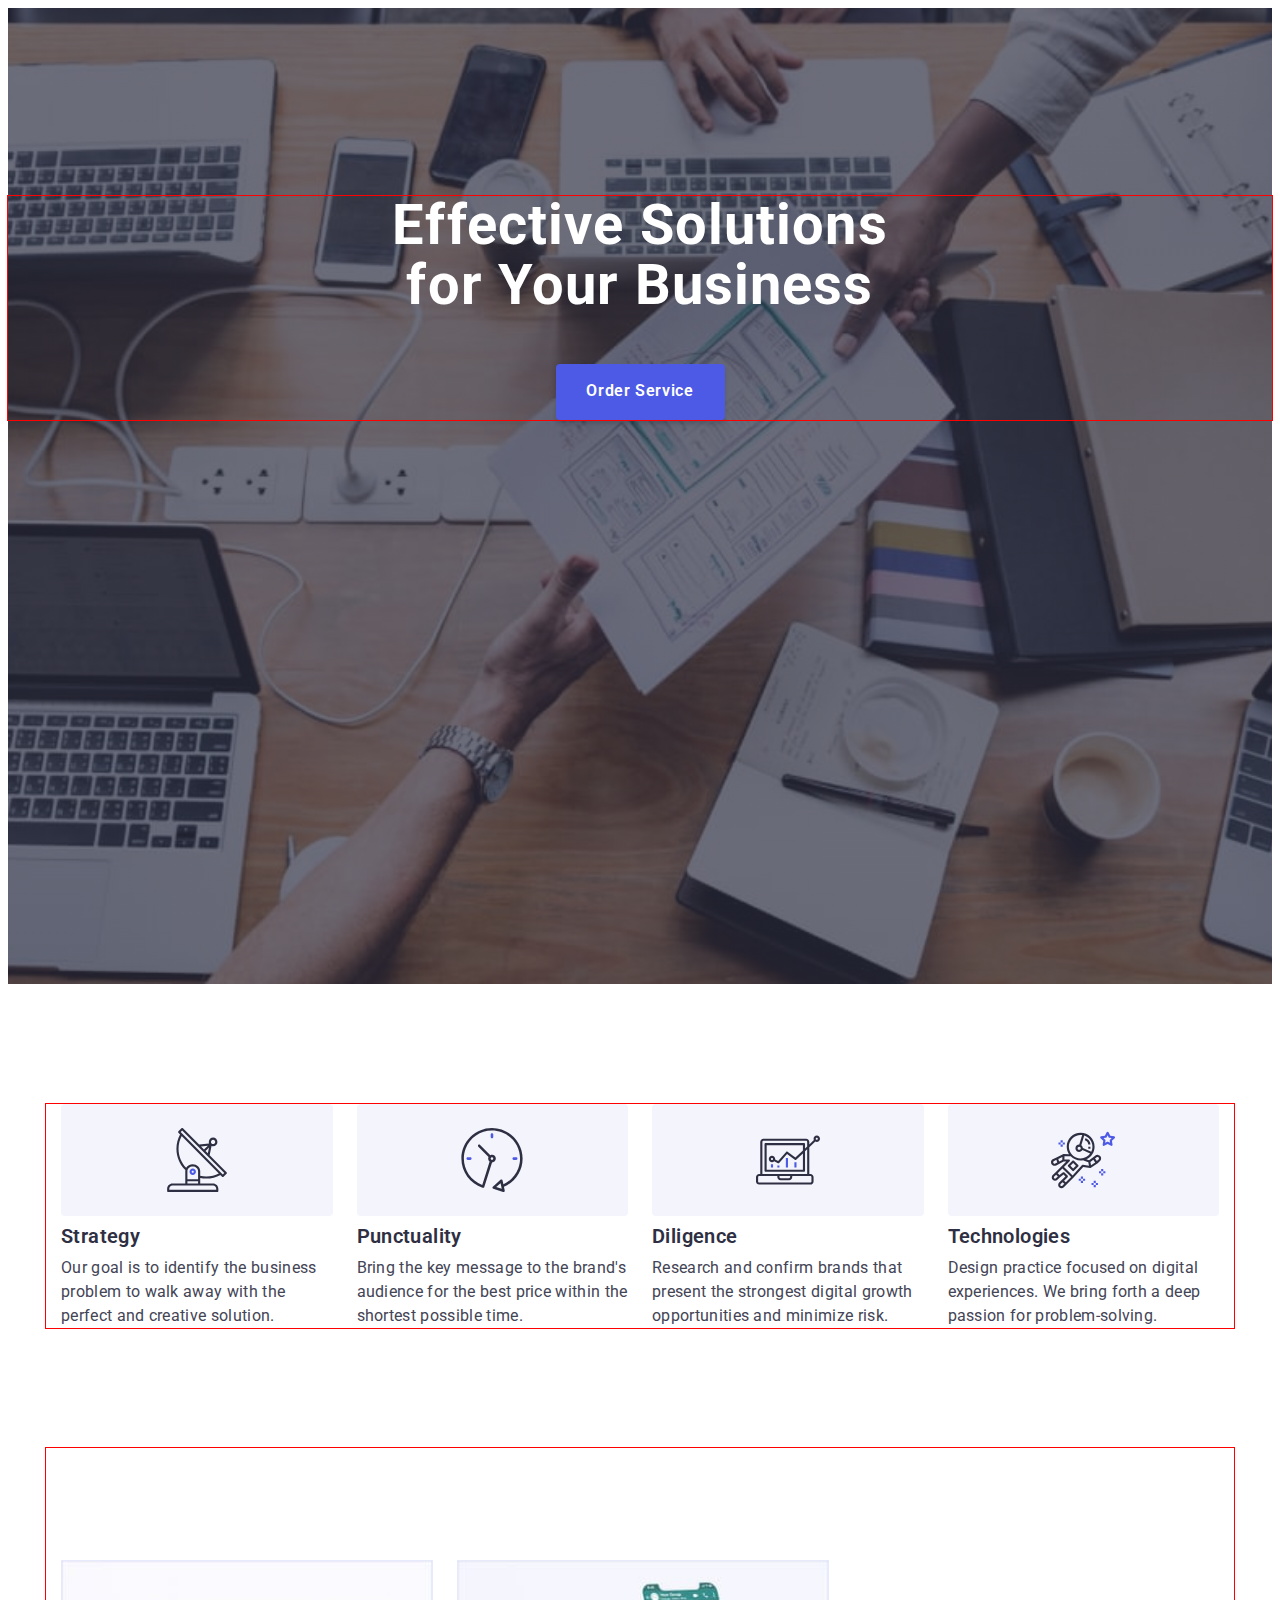
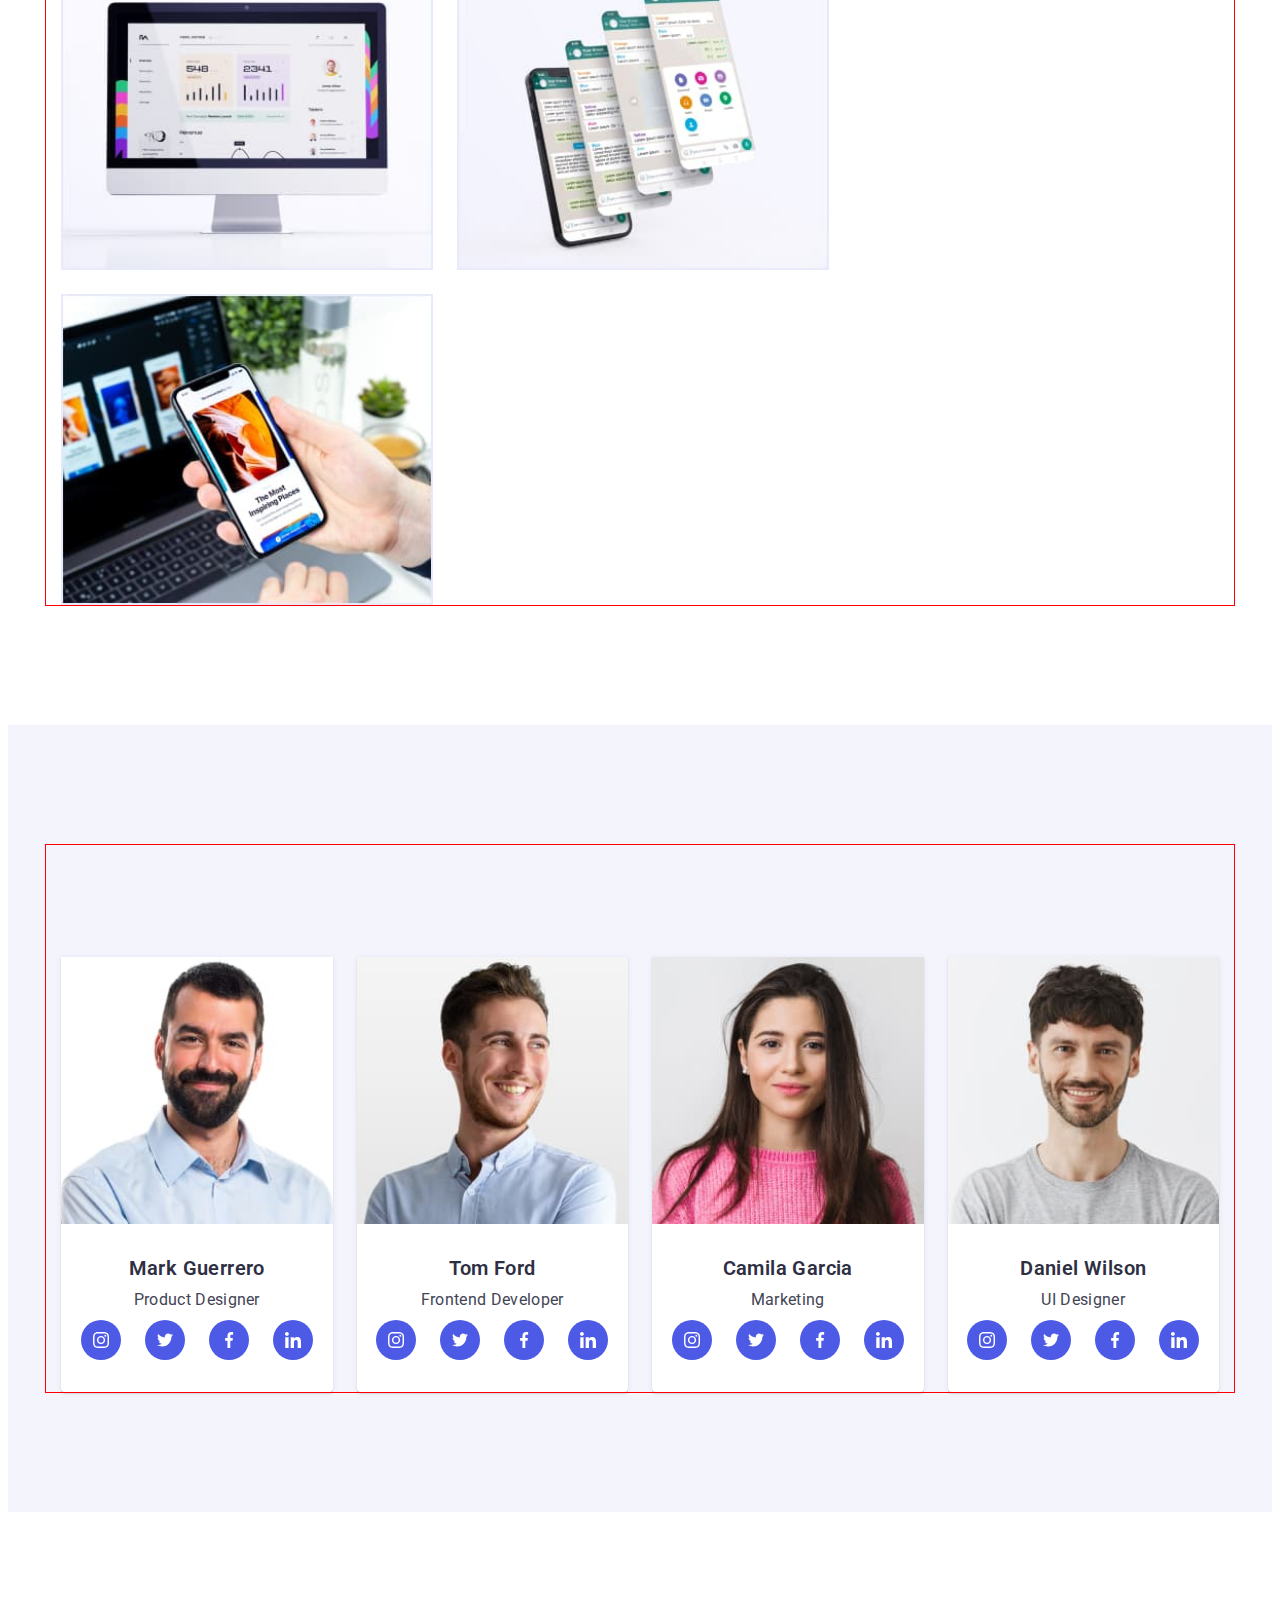
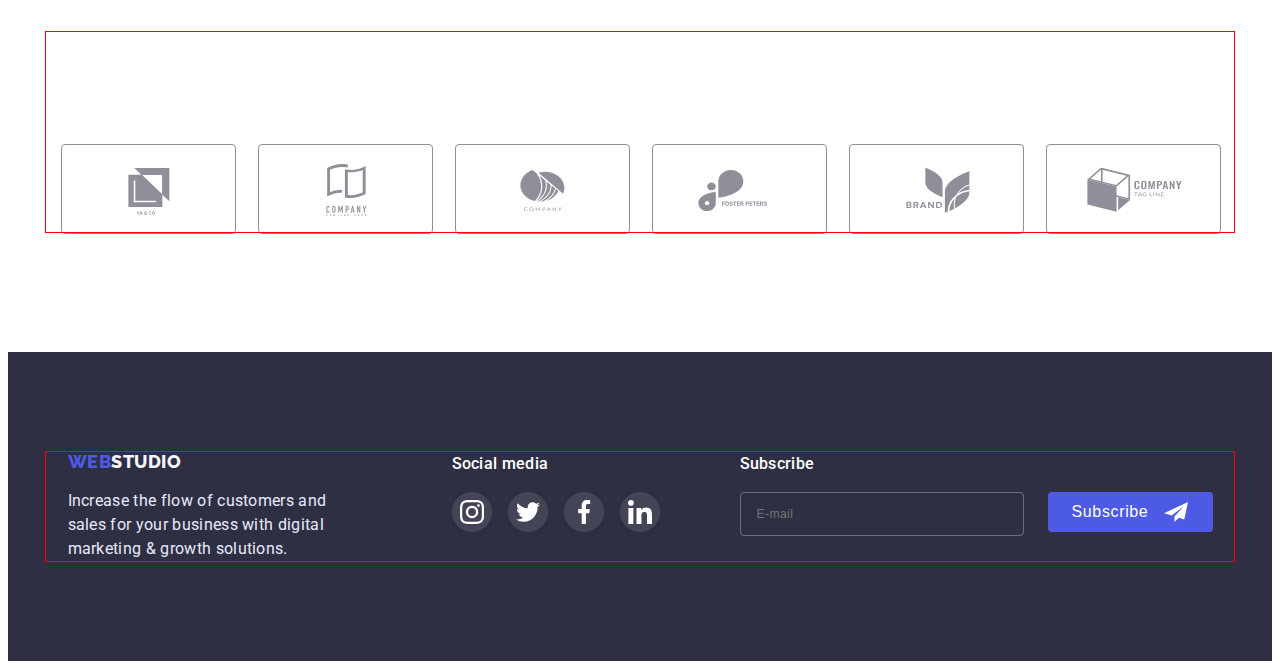
==== commit 96aa99cc: "Added adaptive markup to Footer section of index page" ====
--- a/index.html
+++ b/index.html
@@ -102,7 +102,7 @@
         </header> -->
         <main>
             <!-- Big banner -->
-            <!-- <section class="big-banner big-banner-container">
+            <section class="big-banner big-banner-container">
                 <div class="container">
                     <h1
                         class="big-banner-title animate__animated animate__zoomInDown animate__slow"
@@ -113,7 +113,7 @@
                         Order Service
                     </button>
                 </div>
-            </section> -->
+            </section>
             <!-- Why do you choose us -->
             <section class="our-strengths">
                 <div class="container">
@@ -468,7 +468,7 @@
                 </div>
             </section>
             <!-- Customers -->
-            <!-- <section class="customers">
+            <section class="customers">
                 <div class="container">
                     <h2
                         class="customers-title"
@@ -553,9 +553,9 @@
                         </li>
                     </ul>
                 </div>
-            </section> -->
+            </section>
         </main>
-        <!-- <footer class="footer">
+        <footer class="footer">
             <div class="container footer-container">
                 <div class="footer-logo-container">
                     <a class="footer-logo" href="./index.html"
@@ -640,7 +640,7 @@
                     </form>
                 </div>
             </div>
-        </footer> -->
+        </footer>
         <div class="backdrop is-hidden" data-modal>
             <div class="modal">
                 <div class="modal-container">
--- a/css/styles.css
+++ b/css/styles.css
@@ -73,6 +73,7 @@
 .container {
     padding: 0px 15px;
     margin: 0 auto;
+    outline: 1px solid red;
 }
 
 /**INDEX PAGE STYLES*/
@@ -325,7 +326,7 @@
 /*!CUSTOMERS*/
 .customers {
     background-color: var(--primary-bg);
-    padding: 130px 0px 120px 0px;
+    padding: 96px 0;
     text-align: center;
 }
 .customers-title {
@@ -338,11 +339,13 @@
 }
 .customers-icons-list {
     display: flex;
-    gap: 24px;
+    flex-wrap: wrap;
+    row-gap: 72px;
+    column-gap: 16px;
     margin-top: 72px;
 }
 .customers-icons-item {
-    width: calc((100% - 120px) / 6);
+    width: calc((100% - 16px) / 2);
     height: 88px;
 }
 .customers-item-link {
@@ -368,14 +371,16 @@
 
 /*!FOOTER*/
 .footer {
-    padding: 100px 0px 100px 0px;
+    padding: 96px 0;
     background-color: var(--dark);
+    text-align: center;
 }
 .footer-container {
     display: flex;
-}
-/* .footer-logo-container {
-} */
+    flex-wrap: wrap;
+    gap: 72px;
+    justify-content: center;
+}
 .footer-logo {
     font-family: var(--secondary-font);
     font-weight: 800;
@@ -390,17 +395,14 @@
     color: var(--light);
 }
 .footer-text {
-    font-family: var(--main-font);
+    font-size: 16px;
     font-weight: 400;
-    font-size: 16px;
     line-height: 1.5;
     letter-spacing: 0.02em;
     color: var(--accent);
     max-width: 264px;
     margin-top: 16px;
-}
-.footer-social-container {
-    margin-left: 120px;
+    text-align: left;
 }
 .footer-social-text {
     font-weight: 500;
@@ -436,7 +438,9 @@
     fill: var(--primary-bg);
 }
 .footer-subscribe-container {
-    margin-left: 80px;
+    display: flex;
+    flex-wrap: wrap;
+    justify-content: center;
 }
 .subscribe-text {
     font-weight: 500;
@@ -447,8 +451,10 @@
 }
 .subscribe-form {
     display: flex;
-    gap: 24px;
+    flex-wrap: wrap;
+    gap: 16px;
     margin-top: 16px;
+    justify-content: center;
 }
 .subscribe-input {
     width: 264px;
--- a/css/mobile.css
+++ b/css/mobile.css
@@ -1,8 +1,14 @@
 @media screen and (min-width: 480px) {
-    .container {
+    .our-strengths > .container {
         width: 426px;
     }
     .our-team > .container {
         width: 294px;
     }
+    .customers > .container {
+        width: 426px;
+    }
+    .footer > .container {
+        width: 426px;
+    }
 }
--- a/css/tablet.css
+++ b/css/tablet.css
@@ -1,6 +1,6 @@
 @media screen and (min-width: 768px) {
     /*!OUR STRENGTHS*/
-    .container {
+    .our-strengths > .container {
         width: 766px;
     }
     .our-strengths-list {
@@ -26,4 +26,29 @@
     .our-team-item {
         width: calc((100% - 24px) / 2);
     }
+    /*!CUSTOMERS*/
+    .customers > .container {
+        width: 582px;
+    }
+    .customers-icons-list {
+        row-gap: 72px;
+        column-gap: 24px;
+    }
+    .customers-icons-item {
+        width: calc((100% - 48px) / 3);
+    }
+    /*!FOOTER*/
+    .footer > .container {
+        width: 526px;
+    }
+    .footer-container {
+        column-gap: 24px;
+        text-align: left;
+    }
+    .footer-subscribe-container {
+        justify-content: left;
+    }
+    .subscribe-form {
+        gap: 24px;
+    }
 }
--- a/css/desktop.css
+++ b/css/desktop.css
@@ -3,7 +3,7 @@
     .our-strengths {
         padding: 120px 0 0;
     }
-    .container {
+    .our-strengths > .container {
         width: 1158px;
     }
     .os-icons-list {
@@ -36,6 +36,9 @@
         padding: 120px 0px 120px 0px;
         text-align: center;
     }
+    .our-projects > .container {
+        width: 1158px;
+    }
     .our-projects-title {
         font-weight: 600;
         font-size: 36px;
@@ -67,4 +70,37 @@
     .our-team-item {
         width: calc((100% - 72px) / 4);
     }
+    /*!CUSTOMERS*/
+    .customers {
+        padding: 120px 0;
+    }
+    .customers > .container {
+        width: 1158px;
+    }
+    .customers-icons-list {
+        gap: 24px;
+    }
+    .customers-icons-item {
+        width: calc((100% - 120px) / 6);
+    }
+    /*!FOOTER*/
+    .footer {
+        padding: 100px 0;
+    }
+    .footer > .container {
+        width: 1158px;
+    }
+    .footer-container {
+        gap: 0;
+    }
+    .footer-social-container {
+        margin-left: 120px;
+    }
+    .footer-subscribe-container {
+        flex-direction: column;
+        margin-left: 80px;
+    }
+    .subscribe-form {
+        margin-top: 16px;
+    }
 }
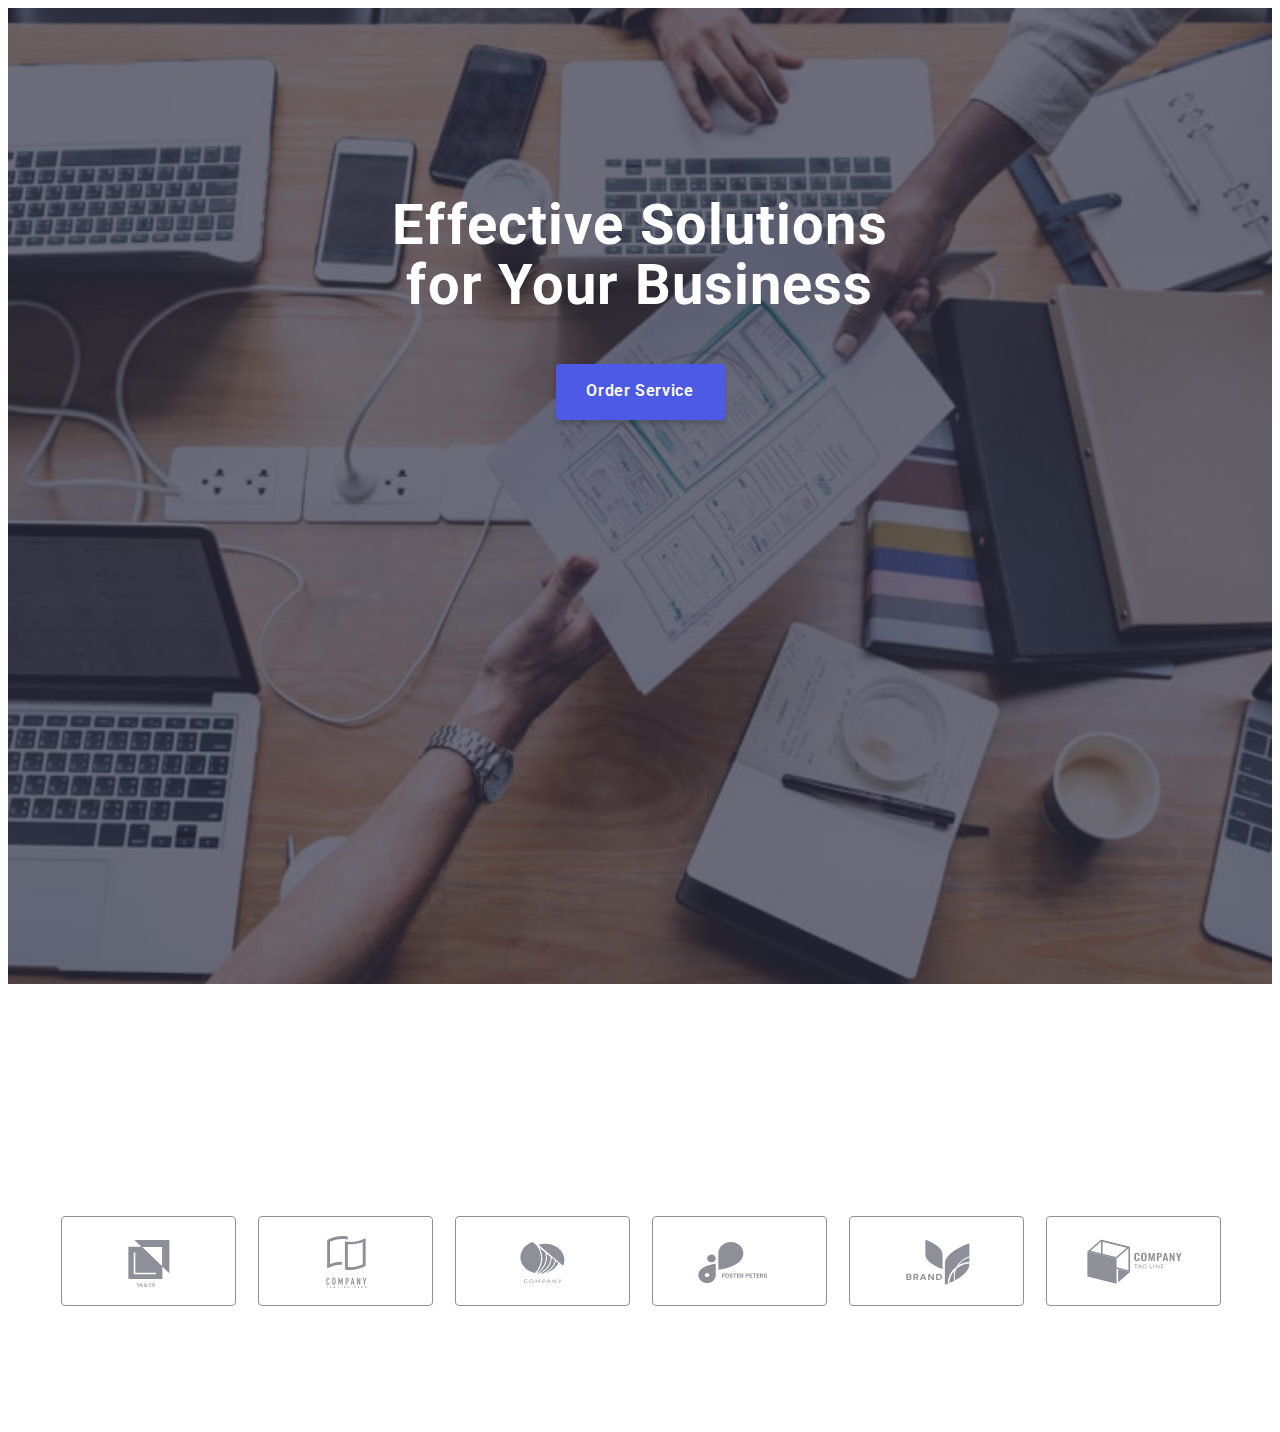
==== commit 7339d09d: "Errors in styles have been corrected" ====
--- a/index.html
+++ b/index.html
@@ -115,7 +115,7 @@
                 </div>
             </section>
             <!-- Why do you choose us -->
-            <section class="our-strengths">
+            <!-- <section class="our-strengths">
                 <div class="container">
                     <h2 class="visually-hidden">Why do you choose us</h2>
                     <ul class="os-icons-list list">
@@ -171,9 +171,9 @@
                         </li>
                     </ul>
                 </div>
-            </section>
+            </section> -->
             <!-- What are we doing -->
-            <section class="our-projects">
+            <!-- <section class="our-projects">
                 <div class="container">
                     <h2
                         class="our-projects-title"
@@ -207,9 +207,9 @@
                         </li>
                     </ul>
                 </div>
-            </section>
+            </section> -->
             <!-- Out team -->
-            <section class="our-team">
+            <!-- <section class="our-team">
                 <div class="container">
                     <h2
                         class="our-team-title"
@@ -466,7 +466,7 @@
                         </li>
                     </ul>
                 </div>
-            </section>
+            </section> -->
             <!-- Customers -->
             <section class="customers">
                 <div class="container">
@@ -555,7 +555,7 @@
                 </div>
             </section>
         </main>
-        <footer class="footer">
+        <!-- <footer class="footer">
             <div class="container footer-container">
                 <div class="footer-logo-container">
                     <a class="footer-logo" href="./index.html"
@@ -640,7 +640,7 @@
                     </form>
                 </div>
             </div>
-        </footer>
+        </footer> -->
         <div class="backdrop is-hidden" data-modal>
             <div class="modal">
                 <div class="modal-container">
--- a/css/styles.css
+++ b/css/styles.css
@@ -73,7 +73,6 @@
 .container {
     padding: 0px 15px;
     margin: 0 auto;
-    outline: 1px solid red;
 }
 
 /**INDEX PAGE STYLES*/
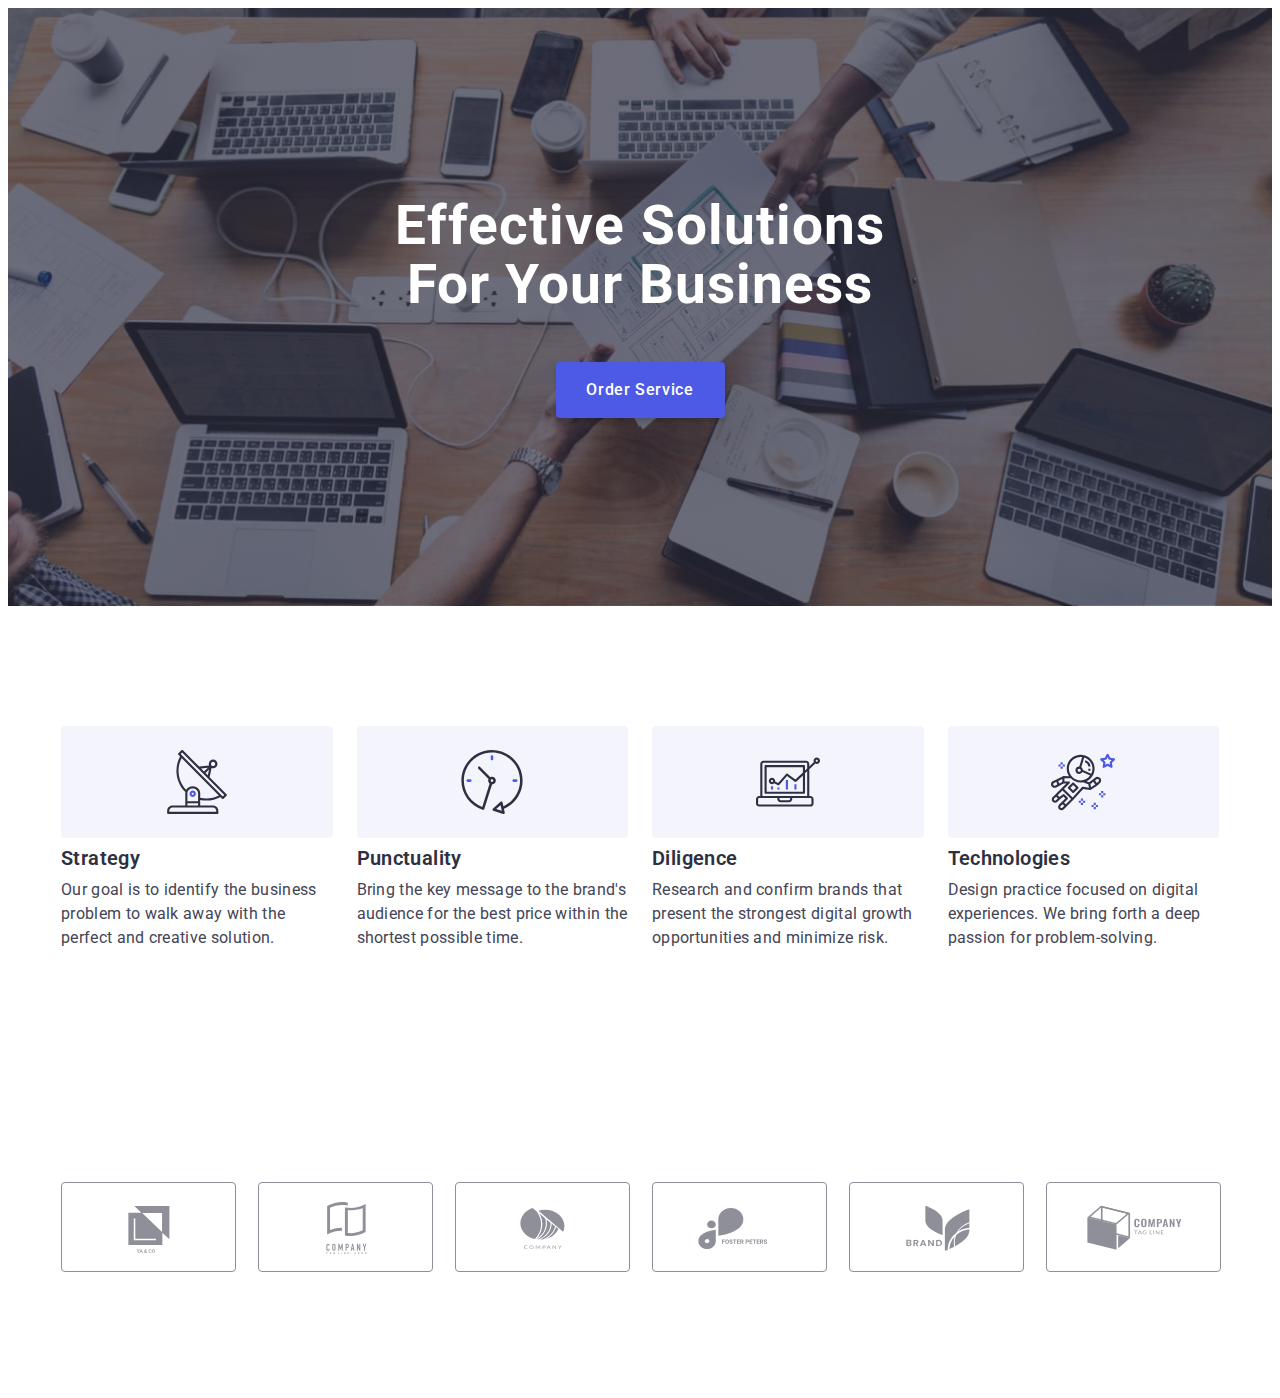
==== commit 2ea80433: "Added adaptive markup to the Hero section of the index page" ====
--- a/index.html
+++ b/index.html
@@ -101,21 +101,20 @@
             </div>
         </header> -->
         <main>
-            <!-- Big banner -->
-            <section class="big-banner big-banner-container">
+            <section class="hero">
                 <div class="container">
-                    <h1
-                        class="big-banner-title animate__animated animate__zoomInDown animate__slow"
-                    >
-                        Effective Solutions for Your Business
-                    </h1>
-                    <button class="big-banner-btn" type="button" data-modal-open>
-                        Order Service
-                    </button>
+                    <div class="hero-wrap">
+                        <h1 class="hero-title animate__animated animate__zoomInDown animate__slow">
+                            Effective Solutions for Your Business
+                        </h1>
+                        <button class="hero-btn" type="button" data-modal-open>
+                            Order Service
+                        </button>
+                    </div>
                 </div>
             </section>
             <!-- Why do you choose us -->
-            <!-- <section class="our-strengths">
+            <section class="our-strengths">
                 <div class="container">
                     <h2 class="visually-hidden">Why do you choose us</h2>
                     <ul class="os-icons-list list">
@@ -171,7 +170,7 @@
                         </li>
                     </ul>
                 </div>
-            </section> -->
+            </section>
             <!-- What are we doing -->
             <!-- <section class="our-projects">
                 <div class="container">
--- a/css/styles.css
+++ b/css/styles.css
@@ -159,42 +159,44 @@
     color: var(--hover-focus);
 }
 
-/*!BIG BANNER*/
-.big-banner {
-    background-color: var(--dark);
+/*!HERO*/
+.hero > .container {
+    padding: 0;
+    width: 100%;
+}
+.hero-wrap {
+    padding: 112px 0px;
     text-align: center;
-    padding: 188px 0px;
-}
-.big-banner-container {
-    max-width: 1440px;
-    height: 600px;
-    background-image: var(--bg-gradient), url(../images/big-banner-bg.jpg);
+    background-image: var(--bg-gradient), url(../images/hero-image-mobile.jpg);
     background-repeat: no-repeat;
     background-position: center;
     background-size: cover;
-    margin-right: auto;
-    margin-left: auto;
-}
-
-.big-banner-title {
-    width: 496px;
+    background-color: var(--dark);
+}
+@media (min-device-pixel-ratio: 2), (min-resolution: 192dpi), (min-resolution: 2dppx) {
+    .hero-wrap {
+        background-image: var(--bg-gradient), url(../images/hero-image-mobile-2X.jpg);
+    }
+}
+.hero-title {
+    max-width: 318px;
+    margin: 0 auto;
     font-weight: 700;
-    margin-right: auto;
-    margin-left: auto;
-    font-size: 56px;
-    line-height: 1.07;
-    letter-spacing: 0.02em;
+    font-size: 35px;
+    line-height: 1.11;
+    letter-spacing: 0.02em;
+    text-transform: capitalize;
     color: var(--primary-bg);
 }
-.big-banner-btn {
+.hero-btn {
     display: inline-block;
     min-width: 169px;
     height: 56px;
-    margin-top: 48px;
+    margin-top: 72px;
     font-family: inherit;
-    font-weight: 600;
-    font-size: 16px;
-    line-height: 1.18;
+    font-weight: 500;
+    font-size: 16px;
+    line-height: 1.5;
     letter-spacing: 0.04em;
     background-color: var(--primary-brand);
     color: var(--primary-bg);
@@ -204,7 +206,7 @@
     box-shadow: 0px 4px 4px rgba(0, 0, 0, 0.15);
     transition: var(--transition-bg-color), var(--transition-color), var(--transition-box-shadow);
 }
-.big-banner-btn:is(:hover, :focus) {
+.hero-btn:is(:hover, :focus) {
     background-color: var(--hover-focus);
     color: var(--primary-bg);
     box-shadow: 0px 4px 4px rgba(0, 0, 0, 0.15);
--- a/css/mobile.css
+++ b/css/mobile.css
@@ -1,4 +1,7 @@
-@media screen and (min-width: 480px) {
+@media screen and (min-width: 428px) {
+    .hero > .container {
+        width: 428px;
+    }
     .our-strengths > .container {
         width: 426px;
     }
--- a/css/tablet.css
+++ b/css/tablet.css
@@ -1,4 +1,25 @@
 @media screen and (min-width: 768px) {
+    /*!HERO*/
+    .hero > .container {
+        width: 768px;
+    }
+    .hero-wrap {
+        padding: 112px 0 108px;
+        background-image: var(--bg-gradient), url(../images/hero-image-tablet.jpg);
+    }
+    @media (min-device-pixel-ratio: 2), (min-resolution: 192dpi), (min-resolution: 2dppx) {
+        .hero-wrap {
+            background-image: var(--bg-gradient), url(../images/hero-image-tablet-2X.jpg);
+        }
+    }
+    .hero-title {
+        max-width: 494px;
+        font-size: 55px;
+        line-height: 1.07;
+    }
+    .hero-btn {
+        margin-top: 40px;
+    }
     /*!OUR STRENGTHS*/
     .our-strengths > .container {
         width: 766px;
--- a/css/desktop.css
+++ b/css/desktop.css
@@ -1,4 +1,21 @@
-@media screen and (min-width: 1200px) {
+@media screen and (min-width: 1158px) {
+    /*!HERO*/
+    .hero > .container {
+        width: 100%;
+        max-width: 1440px;
+    }
+    .hero-wrap {
+        padding: 188px 0;
+        background-image: var(--bg-gradient), url(../images/hero-image-desktop.jpg);
+    }
+    @media (min-device-pixel-ratio: 2), (min-resolution: 192dpi), (min-resolution: 2dppx) {
+        .hero-wrap {
+            background-image: var(--bg-gradient), url(../images/hero-image-desktop-2X.jpg);
+        }
+    }
+    .hero-btn {
+        margin-top: 48px;
+    }
     /*!OUR STRENGTHS*/
     .our-strengths {
         padding: 120px 0 0;
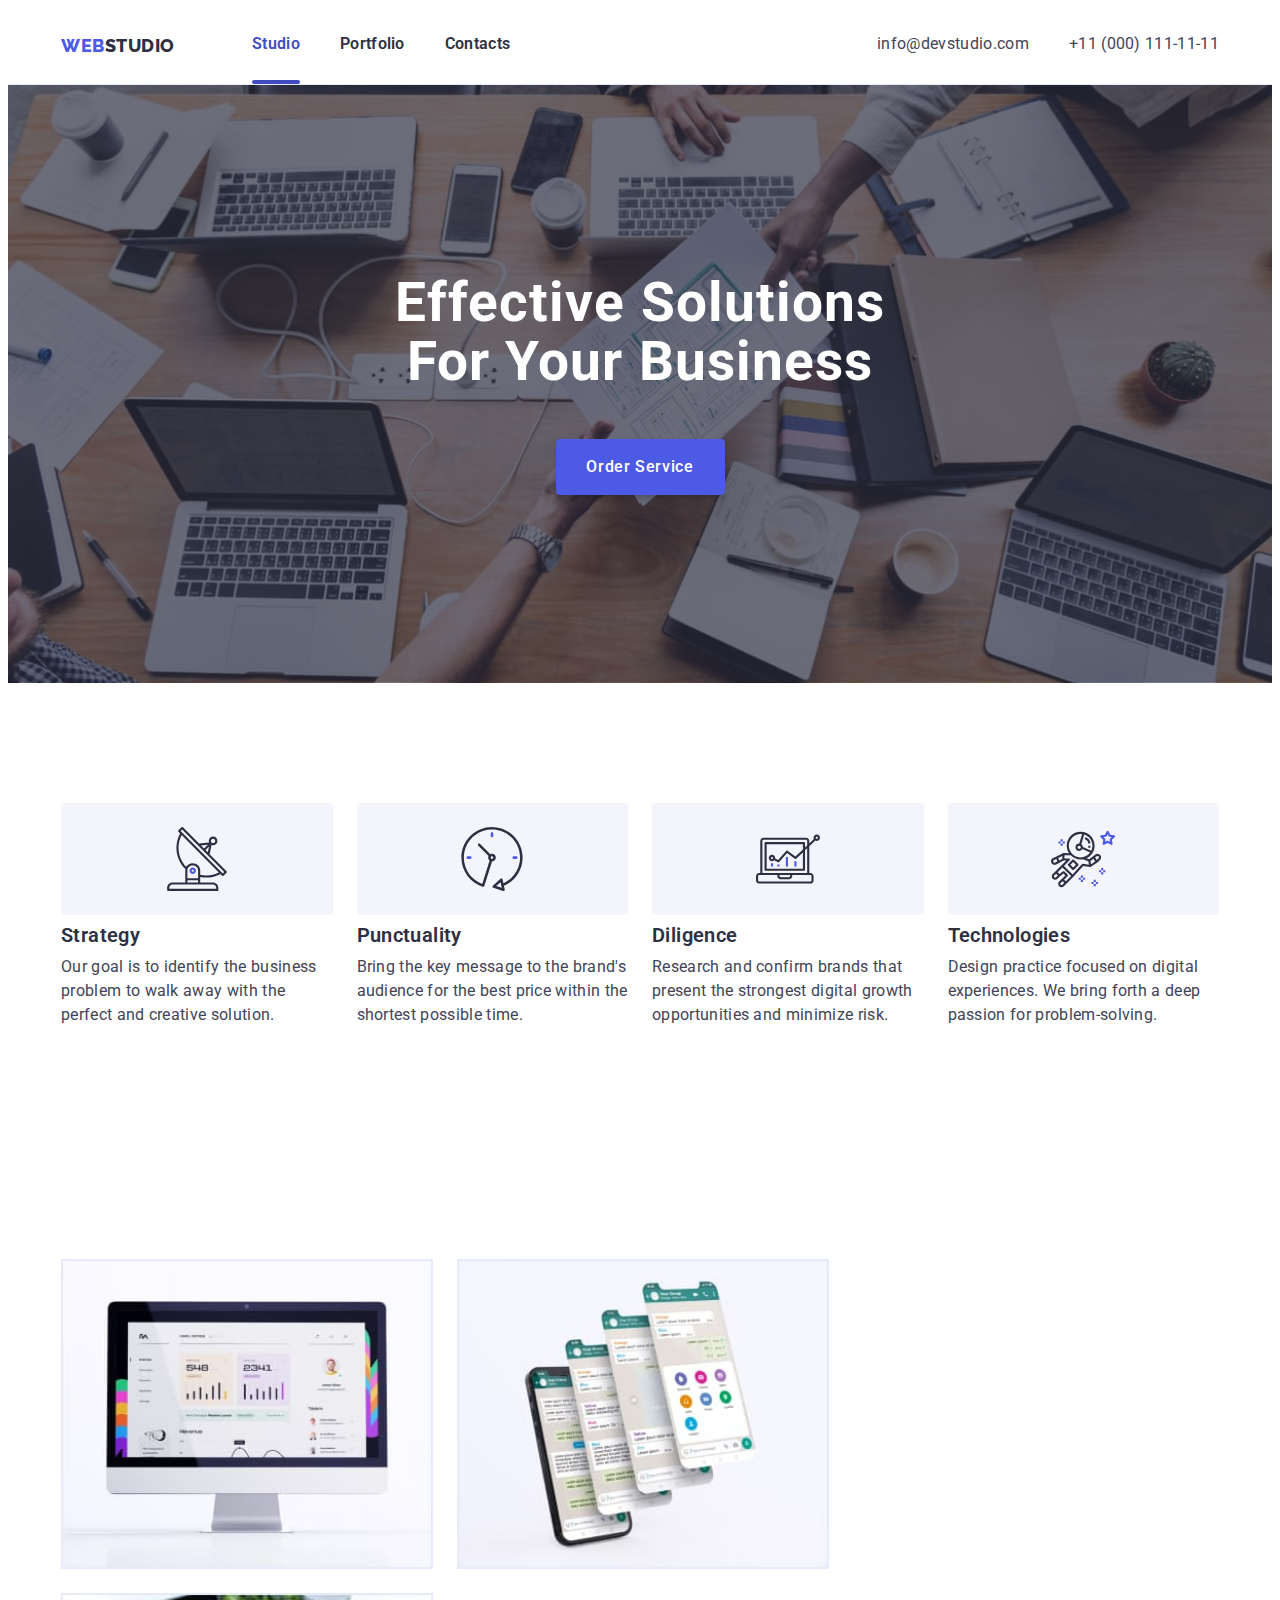
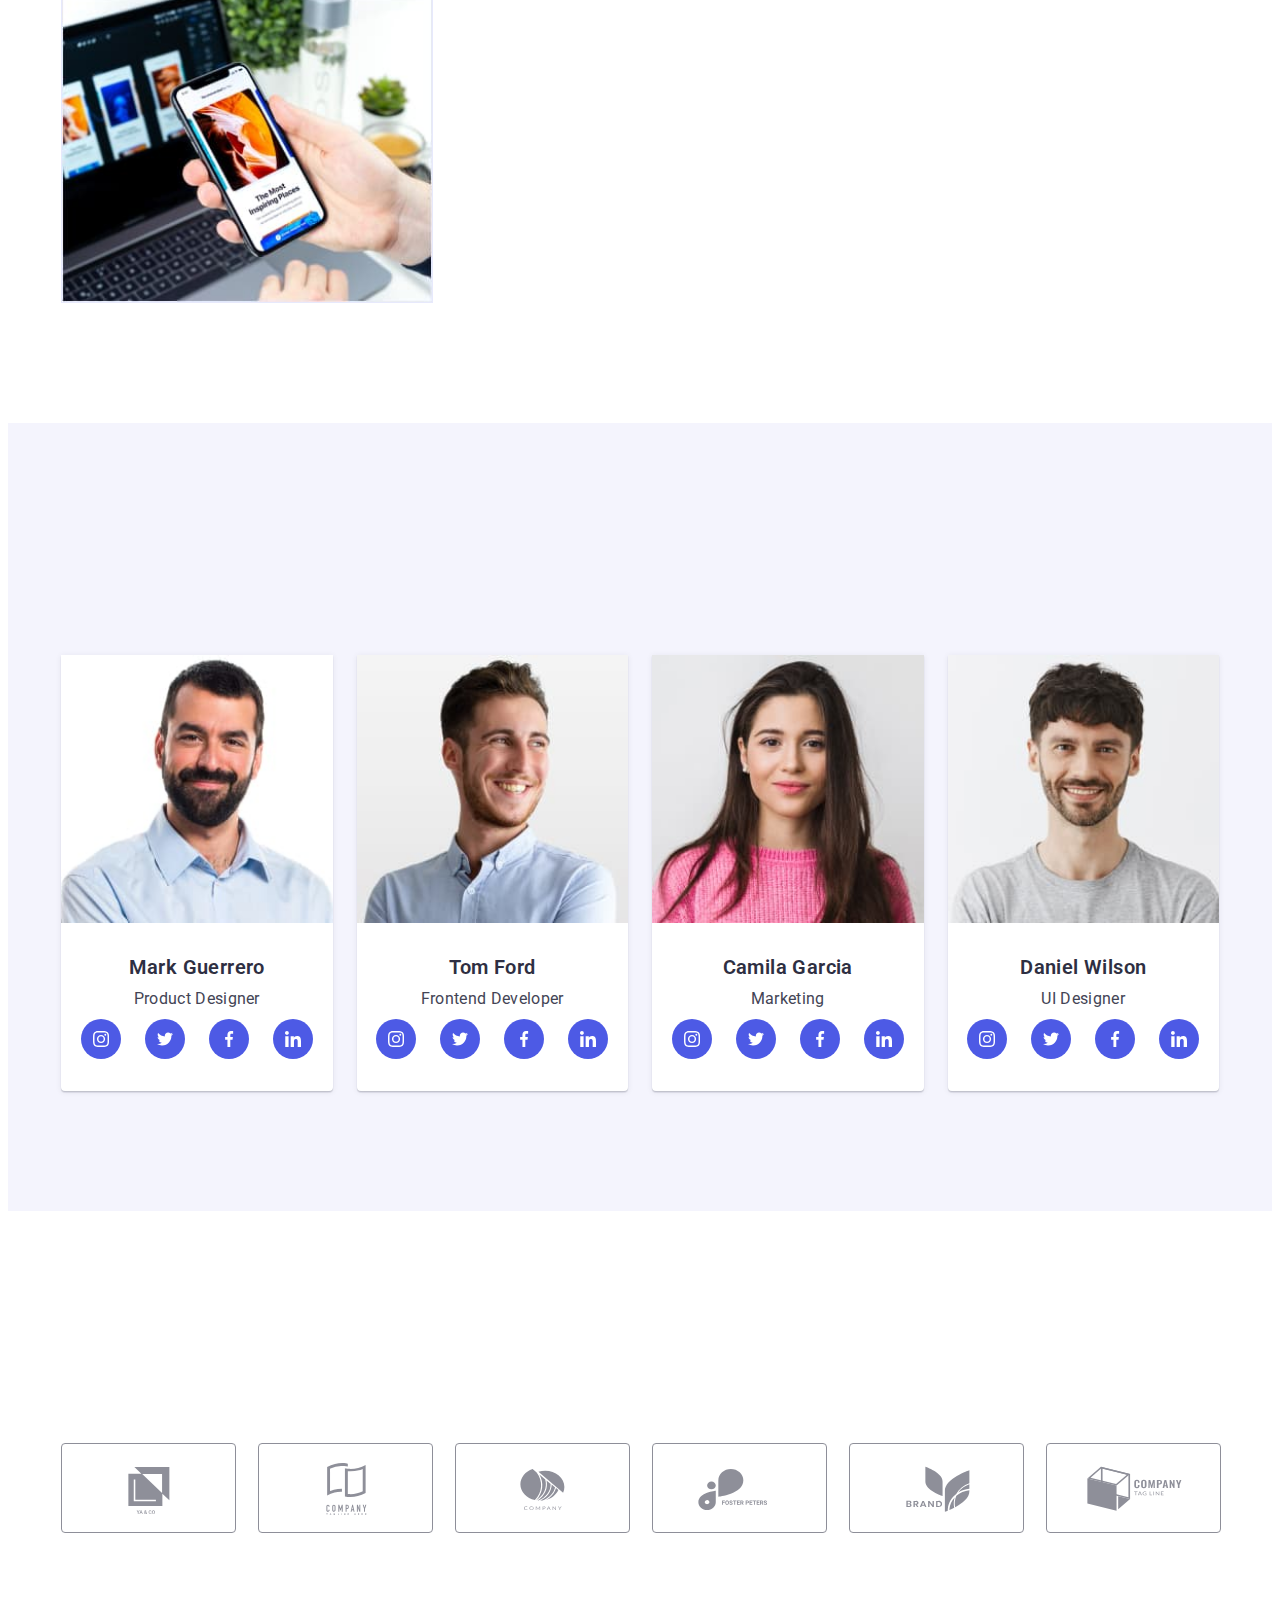
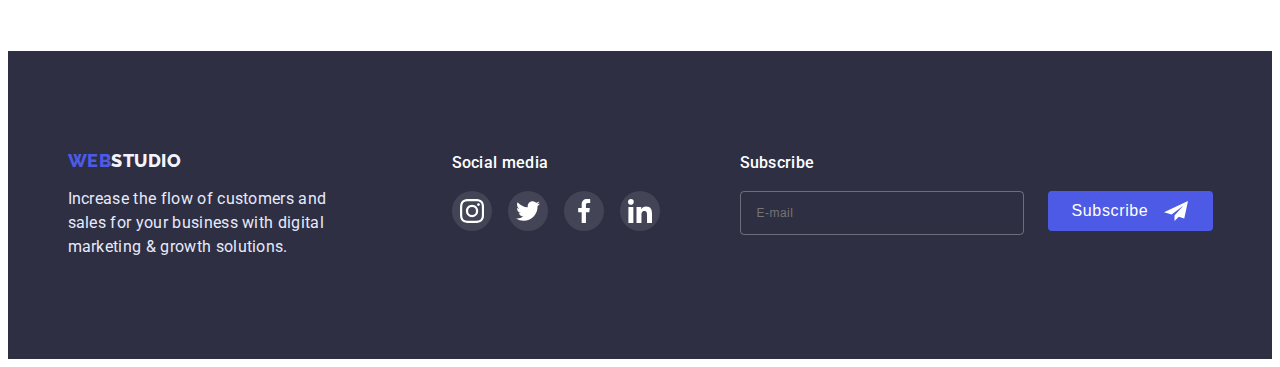
==== commit ee12a69b: "Added adaptive markup to the Header section, modal and mobile menu" ====
--- a/index.html
+++ b/index.html
@@ -29,7 +29,7 @@
         <link rel="stylesheet" href="./css/desktop.css" />
     </head>
     <body>
-        <!-- <header class="header">
+        <header class="header">
             <div class="container header-container">
                 <nav class="header-navigation">
                     <a class="header-logo" href="./index.html"
@@ -57,29 +57,31 @@
                         >
                     </li>
                 </ul>
-                <button class="menu-open-btn">
+                <button class="menu-open-btn" type="button" data-menu-open>
                     <svg class="menu-open-icon" width="32" height="22">
                         <use href="./images/icons.svg#icon-menu-hamburger"></use>
                     </svg>
                 </button>
             </div>
-            <div class="mob-menu">
+            <div class="mob-menu is-hidden" data-menu>
                 <div class="container">
                     <div class="mob-menu-top">
-                        <button class="menu-close-btn">
-                            <svg class="menu-close-icon" width="24" height="24">
+                        <button class="menu-close-btn" type="button" data-menu-close>
+                            <svg class="menu-close-icon" width="8" height="8">
                                 <use href="./images/icons.svg#icon-close-icon-mob"></use>
                             </svg>
                         </button>
-                        <nav class="menu-navigation">
-                            <ul class="menu-list list">
-                                <li class="menu-item">
-                                    <a class="menu-link" href="./index.html">Studio</a>
+                        <nav class="mob-menu-navigation">
+                            <ul class="mob-menu-list list">
+                                <li class="mob-menu-item">
+                                    <a class="mob-menu-link current" href="./index.html">Studio</a>
                                 </li>
-                                <li class="menu-item">
-                                    <a class="menu-link" href="./portfolio.html">Portfolio</a>
+                                <li class="mob-menu-item">
+                                    <a class="mob-menu-link" href="./portfolio.html">Portfolio</a>
                                 </li>
-                                <li class="menu-item"><a class="menu-link" href="">Contacts</a></li>
+                                <li class="mob-menu-item">
+                                    <a class="mob-menu-link" href="">Contacts</a>
+                                </li>
                             </ul>
                         </nav>
                     </div>
@@ -96,10 +98,60 @@
                                 >
                             </li>
                         </ul>
+                        <ul class="mob-social-list list">
+                            <li class="ms-list-item">
+                                <a
+                                    class="ms-item-link"
+                                    target="_blank"
+                                    rel="noreferrer noopener nofollow"
+                                    href=""
+                                >
+                                    <svg class="ms-item-icon" width="24" height="24">
+                                        <use href="./images/icons.svg#icon-instagram"></use>
+                                    </svg>
+                                </a>
+                            </li>
+                            <li class="ms-list-item">
+                                <a
+                                    class="ms-item-link"
+                                    target="_blank"
+                                    rel="noreferrer noopener nofollow"
+                                    href=""
+                                >
+                                    <svg class="ms-item-icon" width="24" height="24">
+                                        <use href="./images/icons.svg#icon-twitter"></use>
+                                    </svg>
+                                </a>
+                            </li>
+                            <li class="ms-list-item">
+                                <a
+                                    class="ms-item-link"
+                                    target="_blank"
+                                    rel="noreferrer noopener nofollow"
+                                    href=""
+                                >
+                                    <svg class="ms-item-icon" width="24" height="24">
+                                        <use href="./images/icons.svg#icon-facebook"></use>
+                                    </svg>
+                                </a>
+                            </li>
+                            <li class="ms-list-item">
+                                <a
+                                    class="ms-item-link"
+                                    target="_blank"
+                                    rel="noreferrer noopener nofollow"
+                                    href=""
+                                >
+                                    <svg class="ms-item-icon" width="24" height="24">
+                                        <use href="./images/icons.svg#icon-linkedin"></use>
+                                    </svg>
+                                </a>
+                            </li>
+                        </ul>
                     </div>
                 </div>
             </div>
-        </header> -->
+        </header>
         <main>
             <section class="hero">
                 <div class="container">
@@ -172,7 +224,7 @@
                 </div>
             </section>
             <!-- What are we doing -->
-            <!-- <section class="our-projects">
+            <section class="our-projects">
                 <div class="container">
                     <h2
                         class="our-projects-title"
@@ -206,9 +258,9 @@
                         </li>
                     </ul>
                 </div>
-            </section> -->
+            </section>
             <!-- Out team -->
-            <!-- <section class="our-team">
+            <section class="our-team">
                 <div class="container">
                     <h2
                         class="our-team-title"
@@ -465,7 +517,7 @@
                         </li>
                     </ul>
                 </div>
-            </section> -->
+            </section>
             <!-- Customers -->
             <section class="customers">
                 <div class="container">
@@ -554,7 +606,7 @@
                 </div>
             </section>
         </main>
-        <!-- <footer class="footer">
+        <footer class="footer">
             <div class="container footer-container">
                 <div class="footer-logo-container">
                     <a class="footer-logo" href="./index.html"
@@ -639,7 +691,7 @@
                     </form>
                 </div>
             </div>
-        </footer> -->
+        </footer>
         <div class="backdrop is-hidden" data-modal>
             <div class="modal">
                 <div class="modal-container">
@@ -741,7 +793,7 @@
         <script>
             AOS.init();
         </script>
-        <!-- <script src="./js/mobile-menu.js"></script> -->
         <script src="./js/modal.js"></script>
+        <script src="./js/mobile-menu.js"></script>
     </body>
 </html>
--- a/css/styles.css
+++ b/css/styles.css
@@ -83,6 +83,7 @@
 }
 .header-container {
     display: flex;
+    align-items: center;
 }
 .header-navigation {
     display: flex;
@@ -95,12 +96,12 @@
     font-weight: 800;
     font-size: 18px;
     color: var(--primary-brand);
-    line-height: 1.33;
+    line-height: 1.16;
     letter-spacing: 0.03em;
     text-transform: uppercase;
     text-decoration: none;
     margin-right: 76px;
-    padding: 24px 0px 24px 0px;
+    padding: 24px 0;
 }
 .hl-span {
     color: var(--dark);
@@ -119,7 +120,7 @@
     line-height: 1.5;
     letter-spacing: 0.02em;
     text-decoration: none;
-    padding: 24px 0px 24px 0px;
+    padding: 24px 0;
     transition: var(--transition-color);
 }
 .header-link.current {
@@ -135,7 +136,6 @@
     background-color: var(--hover-focus);
     border-radius: 2px;
 }
-
 .header-contacts-list {
     display: flex;
     gap: 40px;
@@ -150,13 +150,167 @@
     text-decoration: none;
     line-height: 1.5;
     letter-spacing: 0.02em;
-    padding: 24px 0px 24px 0px;
+    padding: 24px 0;
     transition: var(--transition-color);
 }
 .header-contacts-mail:is(:hover, :focus),
 .header-contacts-tel:is(:hover, :focus),
 .header-link:is(:hover, :focus) {
     color: var(--hover-focus);
+}
+.menu-open-btn {
+    width: 32px;
+    height: 32px;
+    padding: 0;
+    background-color: transparent;
+    border: none;
+    cursor: pointer;
+}
+.menu-open-icon {
+    stroke: var(--dark);
+}
+.mob-menu {
+    position: fixed;
+    top: 0;
+    z-index: 1;
+    width: 100vw;
+    height: 100vh;
+    background-color: var(--primary-bg);
+    opacity: 1;
+    transition: opacity 250ms cubic-bezier(0.4, 0, 0.2, 1);
+}
+.mob-menu.is-hidden {
+    opacity: 0;
+    pointer-events: none;
+}
+.mob-menu > .container {
+    display: flex;
+    height: 100%;
+    flex-direction: column;
+    justify-content: space-between;
+    padding: 40px;
+    overflow: auto;
+}
+/* .mob-menu-top {
+} */
+.menu-close-btn {
+    width: 24px;
+    height: 24px;
+    display: flex;
+    align-items: center;
+    justify-content: center;
+    margin-left: auto;
+    background-color: var(--accent);
+    border: 1px solid rgba(0, 0, 0, 0.1);
+    border-radius: 50%;
+    cursor: pointer;
+    transition: background-color 250ms cubic-bezier(0.4, 0, 0.2, 1);
+}
+.menu-close-btn:hover {
+    background-color: var(--hover-focus);
+}
+.menu-close-btn:hover .menu-close-icon {
+    fill: var(--primary-bg);
+}
+.menu-close-icon {
+    fill: #000000;
+    transition: fill 250ms cubic-bezier(0.4, 0, 0.2, 1);
+}
+.mob-menu-navigation {
+    margin-top: 16px;
+}
+.mob-menu-list {
+    display: flex;
+    flex-direction: column;
+    gap: 40px;
+}
+.mob-menu-item {
+    font-weight: 700;
+    font-size: 36px;
+    line-height: 1.11;
+    letter-spacing: 0.02em;
+    text-transform: capitalize;
+    color: var(--dark);
+}
+.mob-menu-link {
+    color: var(--dark);
+    text-decoration: none;
+}
+.mob-menu-link.current {
+    color: var(--hover-focus);
+}
+.mob-menu-bottom {
+    margin-top: 60px;
+}
+.menu-contacts-list {
+    display: flex;
+    flex-direction: column-reverse;
+    gap: 40px;
+}
+/* .menu-contacts-item {
+} */
+.menu-contacts-mail {
+    font-weight: 500;
+    font-size: 20px;
+    line-height: 1.2;
+    letter-spacing: 0.02em;
+    color: var(--text);
+    text-decoration: none;
+    transition: var(--transition-color);
+}
+.menu-contacts-tel {
+    font-weight: 600;
+    font-size: 25px;
+    line-height: 1.11;
+    text-transform: capitalize;
+    color: var(--text);
+    text-decoration: none;
+    transition: var(--transition-color);
+}
+.menu-contacts-mail:is(:hover, :focus),
+.menu-contacts-tel:is(:hover, :focus) {
+    color: var(--hover-focus);
+}
+.mob-social-list {
+    display: flex;
+    gap: 27px;
+    margin-top: 48px;
+}
+.ms-list-item {
+    width: 40px;
+    height: 40px;
+}
+.ms-item-link {
+    width: 100%;
+    height: 100%;
+    background-color: var(--primary-brand);
+    border-radius: 50%;
+    display: flex;
+    align-items: center;
+    justify-content: center;
+    transition: var(--transition-bg-color);
+}
+.ms-item-icon {
+    fill: var(--primary-bg);
+}
+.ms-item-link:is(:hover, :focus) {
+    background-color: var(--hover-focus);
+}
+
+/*!MEDIA*/
+@media screen and (max-width: 767px) {
+    .header-list,
+    .header-contacts-list {
+        display: none;
+    }
+}
+@media screen and (min-width: 768px) {
+    .menu-open-btn {
+        display: none;
+    }
+    .mob-menu {
+        display: none;
+    }
 }
 
 /*!HERO*/
@@ -241,7 +395,7 @@
     margin-top: 8px;
 }
 /*!MEDIA*/
-@media screen and (max-width: 1199px) {
+@media screen and (max-width: 1157px) {
     .os-icons-list {
         display: none;
     }
@@ -249,7 +403,7 @@
 
 /*!OUR PROJECTS*/
 /*!MEDIA*/
-@media screen and (max-width: 1199px) {
+@media screen and (max-width: 1157px) {
     .our-projects {
         display: none;
     }
@@ -522,8 +676,8 @@
     top: 50%;
     left: 50%;
     transform: translate(-50%, -50%);
-    width: 408px;
-    min-height: 576px;
+    width: 100vw;
+    height: 100vh;
     background-color: var(--bg-modal);
     box-shadow: 0px 1px 1px rgba(0, 0, 0, 0.14), 0px 1px 3px rgba(0, 0, 0, 0.12),
         0px 2px 1px rgba(0, 0, 0, 0.2);
@@ -570,7 +724,7 @@
     gap: 8px;
 }
 .mf-list-item {
-    width: 360px;
+    width: 100%;
 }
 .user-name-label,
 .user-phone-label,
@@ -619,7 +773,7 @@
     fill: var(--primary-brand);
 }
 .modal-form-textarea {
-    width: 360px;
+    width: 100%;
     margin-top: 8px;
 }
 .user-comment-textarea {
@@ -655,7 +809,9 @@
 }
 .user-ready-label {
     display: flex;
+    flex-wrap: wrap;
     align-items: center;
+    justify-content: center;
     font-weight: 400;
     font-size: 12px;
     line-height: 1.33;
--- a/css/mobile.css
+++ b/css/mobile.css
@@ -1,4 +1,10 @@
 @media screen and (min-width: 428px) {
+    .header > .container {
+        width: 428px;
+    }
+    .menu-contacts-tel {
+        font-size: 36px;
+    }
     .hero > .container {
         width: 428px;
     }
@@ -14,4 +20,19 @@
     .footer > .container {
         width: 426px;
     }
+    .modal {
+        width: 408px;
+        height: auto;
+        min-height: 576px;
+    }
+    .mf-list-item {
+        width: 360px;
+    }
+    .modal-form-textarea {
+        width: 360px;
+    }
+    .user-ready-label {
+        flex-wrap: nowrap;
+        justify-content: left;
+    }
 }
--- a/css/tablet.css
+++ b/css/tablet.css
@@ -1,4 +1,26 @@
 @media screen and (min-width: 768px) {
+    /*!HEADER*/
+    .header > .container {
+        width: 768px;
+    }
+    .header-logo {
+        margin-right: 120px;
+    }
+    .header-link {
+        padding: 24px 0 22px;
+    }
+    .header-contacts-list {
+        flex-direction: column;
+        gap: 4px;
+        padding: 24px 0 10px;
+    }
+    .header-contacts-mail,
+    .header-contacts-tel {
+        padding: 0;
+        font-size: 12px;
+        line-height: 1.33;
+        letter-spacing: 0.04em;
+    }
     /*!HERO*/
     .hero > .container {
         width: 768px;
--- a/css/desktop.css
+++ b/css/desktop.css
@@ -1,4 +1,26 @@
 @media screen and (min-width: 1158px) {
+    /*!HEADER*/
+    .header > .container {
+        width: 1158px;
+    }
+    .header-logo {
+        margin-right: 76px;
+    }
+    .header-link {
+        padding: 24px 0 28px;
+    }
+    .header-contacts-list {
+        flex-direction: row;
+        gap: 40px;
+        padding: 0;
+    }
+    .header-contacts-mail,
+    .header-contacts-tel {
+        font-size: 16px;
+        line-height: 1.5;
+        letter-spacing: 0.02em;
+        padding: 24px 0 28px;
+    }
     /*!HERO*/
     .hero > .container {
         width: 100%;
